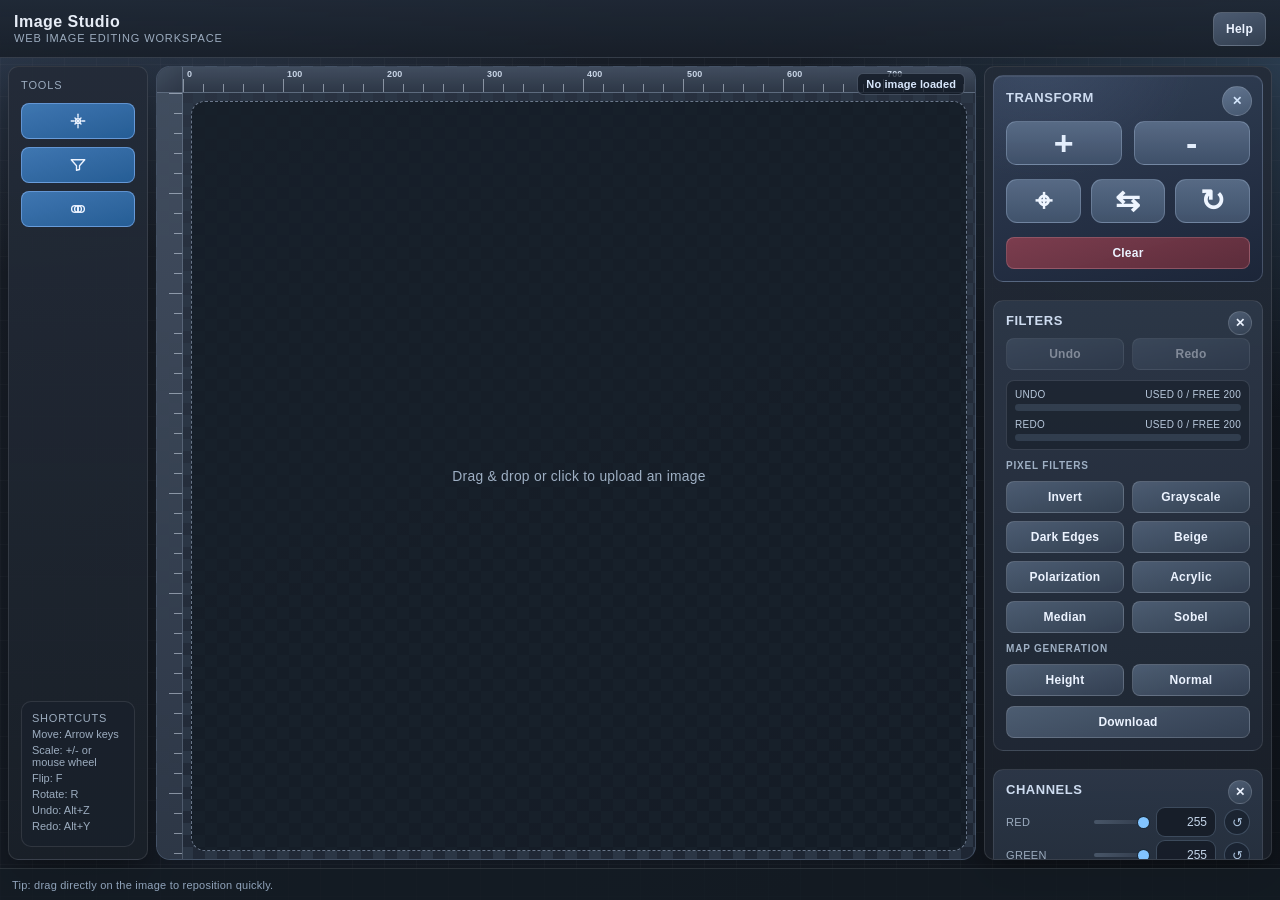
==== index.html @ e489b093 "rename quit to clear" ====
<!DOCTYPE html>
<html lang="en">
  <head>
    <meta charset="UTF-8">
    <meta name="viewport" content="width=device-width, initial-scale=1.0">
    <meta http-equiv="Content-Security-Policy" content="default-src 'self'; script-src 'self'; style-src 'self' 'unsafe-inline'; img-src 'self' data: blob:; object-src 'none'; base-uri 'none'; frame-ancestors 'none';">
    <meta http-equiv="Referrer-Policy" content="no-referrer">
    <title>Drag and Drop Image Upload</title>
    <link rel="icon" href="public/favicon.ico" sizes="any">
    <link rel="stylesheet" href="public/styles.css">
  </head>
  <body>
    <div class="editor-shell">
      <header class="topbar">
        <div class="brand-block">
          <strong class="app-title">Image Studio</strong>
          <span class="app-subtitle">Web Image Editing Workspace</span>
        </div>
        <div class="topbar-actions">
          <button id="help-btn">Help</button>
        </div>
      </header>

      <main class="editor-main">
        <aside class="left-dock" aria-label="Tool tabs">
          <p class="dock-title">Tools</p>
          <div id="menu-buttons-group">
            <button id="menu-btn" class="menu-button" aria-label="Controls">
              <svg class="tool-tab-icon" viewBox="0 0 24 24" aria-hidden="true">
                <path d="M12 3v4"></path>
                <path d="M12 17v4"></path>
                <path d="M3 12h4"></path>
                <path d="M17 12h4"></path>
                <path d="M8 8l8 8"></path>
                <path d="M16 8l-8 8"></path>
                <circle cx="12" cy="12" r="3.2"></circle>
              </svg>
            </button>
            <button id="menu-btn-2" class="menu-button" aria-label="Filters">
              <svg class="tool-tab-icon" viewBox="0 0 24 24" aria-hidden="true">
                <path d="M3 5h18l-7 8v5l-4 1v-6z"></path>
              </svg>
            </button>
            <button id="menu-btn-3" class="menu-button" aria-label="Channels">
              <svg class="tool-tab-icon" viewBox="0 0 24 24" aria-hidden="true">
                <circle cx="8" cy="12" r="4.5"></circle>
                <circle cx="12" cy="12" r="4.5"></circle>
                <circle cx="16" cy="12" r="4.5"></circle>
              </svg>
            </button>
          </div>
          <div class="shortcut-card">
            <p class="shortcut-title">Shortcuts</p>
            <p>Move: Arrow keys</p>
            <p>Scale: +/- or mouse wheel</p>
            <p>Flip: F</p>
            <p>Rotate: R</p>
            <p>Undo: Alt+Z</p>
            <p>Redo: Alt+Y</p>
          </div>
        </aside>

        <section class="workspace" aria-label="Canvas workspace">
          <div class="workspace-stage">
            <div class="ruler-corner" aria-hidden="true"></div>
            <div id="ruler-top" class="ruler ruler-top" aria-hidden="true"></div>
            <div id="ruler-left" class="ruler ruler-left" aria-hidden="true"></div>
            <div id="scale-readout" class="scale-readout">No image loaded</div>
            <div id="drop-area">Drag &amp; drop or click to upload an image</div>
            <img id="preview" src="" alt="Image preview" style="display:none;">
          </div>
        </section>

        <aside class="inspector" aria-label="Inspector panels">
          <div id="side-menu" class="transform-panel" style="display:flex;">
            <button id="close-menu-btn" title="Hide controls">✕</button>
            <h3>Transform</h3>
            <div id="zoom-buttons">
              <button id="enlarge-btn" aria-label="Enlarge">+</button>
              <button id="shrink-btn" aria-label="Shrink">-</button>
            </div>
            <div id="arrow-buttons" aria-hidden="true">
              <button id="up-btn" style="grid-column: 2;" aria-label="Move up"><span class="arrow-glyph">↑</span></button>
              <button id="left-btn" style="grid-column: 1;" aria-label="Move left"><span class="arrow-glyph">←</span></button>
              <button id="down-btn" style="grid-column: 2;" aria-label="Move down"><span class="arrow-glyph">↓</span></button>
              <button id="right-btn" style="grid-column: 3;" aria-label="Move right"><span class="arrow-glyph">→</span></button>
            </div>
            <div class="transform-action-buttons">
              <button id="reset-btn" title="Recenter image" aria-label="Recenter image">⌖</button>
              <button id="flip-btn" title="Flip image" aria-label="Flip image">⇆</button>
              <button id="rotate-btn" title="Rotate image" aria-label="Rotate image">↻</button>
            </div>
            <button id="quit-btn">Clear</button>
          </div>

          <div id="side-menu-2" style="display:flex;">
            <button id="close-menu-2-btn" title="Hide filters">✕</button>
            <h3>Filters</h3>
            <div id="controls">
              <button id="restore-btn">Undo</button>
              <button id="redo-btn">Redo</button>
            </div>
            <div class="history-progress" aria-live="polite">
              <div class="history-progress-row">
                <div class="history-progress-head">
                  <span>Undo</span>
                  <span id="undo-progress-text">Used 0 / Free 200</span>
                </div>
                <div class="history-progress-track" role="presentation">
                  <span id="undo-progress-fill" class="history-progress-fill"></span>
                </div>
              </div>
              <div class="history-progress-row">
                <div class="history-progress-head">
                  <span>Redo</span>
                  <span id="redo-progress-text">Used 0 / Free 200</span>
                </div>
                <div class="history-progress-track" role="presentation">
                  <span id="redo-progress-fill" class="history-progress-fill redo-fill"></span>
                </div>
              </div>
            </div>
            <div id="pixel-modification-buttons">
              <a class="section-label">Pixel Filters</a>
              <div id="filter-buttons">
                <button id="invert-btn">Invert</button>
                <button id="grayscale-btn">Grayscale</button>
                <button id="brightness-btn">Dark Edges</button>
                <button id="beige-btn">Beige</button>
                <button id="polarization-btn">Polarization</button>
                <button id="acrylic-btn">Acrylic</button>
                <button id="median-btn">Median</button>
                <button id="sobel-btn">Sobel</button>
              </div>
              <a class="section-label">Map Generation</a>
              <div id="transform-button">
                <button id="height-btn">Height</button>
                <button id="normal-btn">Normal</button>
              </div>
            </div>
            <button id="download-btn">Download</button>
          </div>

          <div id="side-menu-3" style="display:flex;">
            <button id="close-menu-3-btn" title="Hide channels">✕</button>
            <h3>Channels</h3>
            <div id="chanel-buttons">
              <div class="slider-container">
                <label for="red-slider">Red</label>
                <input id="red-slider" type="range" min="0" max="255" value="255">
                <input id="red-value" class="channel-value-input" type="number" min="0" max="255" step="1" value="255" inputmode="numeric" aria-label="Red value">
                <button id="red-reset-btn" class="channel-reset-btn" title="Reset red channel" aria-label="Reset red channel">&#x21BA;</button>
              </div>
              <div class="slider-container">
                <label for="green-slider">Green</label>
                <input id="green-slider" type="range" min="0" max="255" value="255">
                <input id="green-value" class="channel-value-input" type="number" min="0" max="255" step="1" value="255" inputmode="numeric" aria-label="Green value">
                <button id="green-reset-btn" class="channel-reset-btn" title="Reset green channel" aria-label="Reset green channel">&#x21BA;</button>
              </div>
              <div class="slider-container">
                <label for="blue-slider">Blue</label>
                <input id="blue-slider" type="range" min="0" max="255" value="255">
                <input id="blue-value" class="channel-value-input" type="number" min="0" max="255" step="1" value="255" inputmode="numeric" aria-label="Blue value">
                <button id="blue-reset-btn" class="channel-reset-btn" title="Reset blue channel" aria-label="Reset blue channel">&#x21BA;</button>
              </div>
              <div class="slider-container">
                <label for="alpha-slider">Alpha</label>
                <input id="alpha-slider" type="range" min="0" max="255" value="255">
                <input id="alpha-value" class="channel-value-input" type="number" min="0" max="255" step="1" value="255" inputmode="numeric" aria-label="Alpha value">
                <button id="alpha-reset-btn" class="channel-reset-btn" title="Reset alpha channel" aria-label="Reset alpha channel">&#x21BA;</button>
              </div>
              <div class="slider-container">
                <label for="brightness-slider">Brightness</label>
                <input id="brightness-slider" type="range" min="0" max="200" value="100">
                <input id="brightness-value" class="channel-value-input" type="number" min="0" max="200" step="1" value="100" inputmode="numeric" aria-label="Brightness value">
                <button id="brightness-reset-btn" class="channel-reset-btn" title="Reset brightness" aria-label="Reset brightness">&#x21BA;</button>
              </div>
            </div>
          </div>
        </aside>
      </main>

      <footer class="statusbar">
        <span>Tip: drag directly on the image to reposition quickly.</span>
      </footer>
    </div>

    <div id="help-menu" style="display:none;">
      <button id="close-help-btn">✕</button>
      <h3>How to Use</h3>
      <p class="help-intro">Quick reference for upload, transform, filtering, and channel adjustments.</p>

      <section class="help-section">
        <h4>Controls</h4>
        <ul class="help-list">
          <li><strong>Upload:</strong> Drag and drop an image into the workspace or click to browse.</li>
          <li><strong>Move:</strong> Drag the image or use arrow keys to reposition.</li>
          <li><strong>Zoom:</strong> Use <code>+</code>/<code>-</code> buttons, keyboard keys, or mouse wheel.</li>
          <li><strong>Flip:</strong> Press <code>F</code> or use the Flip control.</li>
          <li><strong>Rotate:</strong> Press <code>R</code> or use the Rotate control.</li>
          <li><strong>Clear:</strong> Resets the current session and clears the loaded image.</li>
        </ul>
      </section>

      <section class="help-section">
        <h4>Filters</h4>
        <ul class="help-list">
          <li><strong>Undo / Redo:</strong> Step backward or forward through edit history.</li>
          <li><strong>Invert:</strong> Inverts image colors.</li>
          <li><strong>Grayscale:</strong> Converts to grayscale tones.</li>
          <li><strong>Dark Edges:</strong> Darkens toward edges for a vignette-like result.</li>
          <li><strong>Beige:</strong> Applies a warm beige tint.</li>
          <li><strong>Polarization:</strong> Reduces glare and boosts perceived saturation.</li>
          <li><strong>Acrylic:</strong> Applies a painterly acrylic-style look.</li>
          <li><strong>Median:</strong> Reduces salt-and-pepper style noise.</li>
          <li><strong>Sobel:</strong> Highlights edges and high-contrast boundaries.</li>
        </ul>
      </section>

      <section class="help-section">
        <h4>Map Generation</h4>
        <ul class="help-list">
          <li><strong>Height:</strong> Builds a height map from the current image.</li>
          <li><strong>Normal:</strong> Builds a normal map from the current image.</li>
        </ul>
      </section>

      <section class="help-section">
        <h4>Channels</h4>
        <ul class="help-list">
          <li><strong>Red / Green / Blue:</strong> Adjust individual color channel intensity.</li>
          <li><strong>Alpha:</strong> Adjust overall transparency.</li>
          <li><strong>Brightness:</strong> Adjust overall luminance.</li>
        </ul>
      </section>
    </div>

    <button id="show-btn">Show Menu</button>

    <script src="src/main.js" defer></script>
  </body>
</html>
---- public/styles.css ----
:root {
  --bg-main: #161b22;
  --bg-surface: #202734;
  --bg-surface-2: #293243;
  --bg-workspace-a: #2a3342;
  --bg-workspace-b: #1e2633;
  --line-soft: rgba(255, 255, 255, 0.1);
  --line-strong: rgba(143, 190, 255, 0.55);
  --text-main: #e7edf7;
  --text-muted: #9cacbf;
  --accent: #3f9df3;
  --accent-strong: #257ecf;
  --danger: #cf5a6d;
  --shadow: 0 20px 40px rgba(0, 0, 0, 0.35);
}

* {
  box-sizing: border-box;
}

body {
  margin: 0;
  min-height: 100vh;
  color: var(--text-main);
  font-family: "Manrope", "Trebuchet MS", "Segoe UI", sans-serif;
  overflow: hidden;
  background:
    radial-gradient(1200px 600px at -8% -12%, #374860 0%, transparent 64%),
    radial-gradient(1000px 620px at 105% 8%, #2d4054 0%, transparent 55%),
    linear-gradient(140deg, #1b212b, #131922 58%, #10151c);
}

body::before {
  content: "";
  position: fixed;
  inset: 0;
  pointer-events: none;
  background-image:
    linear-gradient(rgba(255, 255, 255, 0.024) 1px, transparent 1px),
    linear-gradient(90deg, rgba(255, 255, 255, 0.024) 1px, transparent 1px);
  background-size: 32px 32px;
}

.editor-shell {
  height: 100vh;
  display: grid;
  grid-template-rows: 58px 1fr 32px;
  position: relative;
  z-index: 1;
  overflow: hidden;
}

.topbar {
  display: flex;
  align-items: center;
  justify-content: space-between;
  padding: 10px 14px;
  border-bottom: 1px solid var(--line-soft);
  background: linear-gradient(180deg, rgba(31, 40, 53, 0.95), rgba(24, 31, 41, 0.9));
  backdrop-filter: blur(4px);
}

.brand-block {
  display: flex;
  flex-direction: column;
  gap: 1px;
}

.app-title {
  font-size: 16px;
  letter-spacing: 0.03em;
}

.app-subtitle {
  font-size: 11px;
  text-transform: uppercase;
  letter-spacing: 0.08em;
  color: var(--text-muted);
}

.editor-main {
  display: grid;
  grid-template-columns: 170px 1fr 350px;
  gap: 12px;
  padding: 12px;
  min-height: 0;
}

.left-dock,
.inspector {
  min-height: 0;
  border: 1px solid var(--line-soft);
  background: linear-gradient(180deg, rgba(35, 43, 56, 0.95), rgba(26, 32, 41, 0.92));
  border-radius: 12px;
  box-shadow: var(--shadow);
}

.left-dock {
  padding: 12px;
  display: flex;
  flex-direction: column;
  gap: 12px;
  overflow-y: auto;
}

.dock-title {
  margin: 0;
  color: var(--text-muted);
  text-transform: uppercase;
  font-size: 11px;
  letter-spacing: 0.08em;
}

#menu-buttons-group {
  display: grid;
  gap: 8px;
}

.workspace {
  min-width: 0;
  min-height: 0;
}

.workspace-stage {
  --ruler-size: 26px;
  position: relative;
  width: 100%;
  height: 100%;
  border: 1px solid rgba(181, 209, 250, 0.18);
  border-radius: 14px;
  overflow: hidden;
  background:
    linear-gradient(45deg, #2b3645 25%, transparent 25%),
    linear-gradient(-45deg, #2b3645 25%, transparent 25%),
    linear-gradient(45deg, transparent 75%, #2b3645 75%),
    linear-gradient(-45deg, transparent 75%, #2b3645 75%),
    linear-gradient(160deg, var(--bg-workspace-a), var(--bg-workspace-b));
  background-size: 24px 24px, 24px 24px, 24px 24px, 24px 24px, 100% 100%;
  background-position: 0 0, 0 12px, 12px -12px, -12px 0, 0 0;
}

.ruler-corner {
  position: absolute;
  top: 0;
  left: 0;
  width: var(--ruler-size);
  height: var(--ruler-size);
  border-right: 1px solid rgba(205, 224, 248, 0.22);
  border-bottom: 1px solid rgba(205, 224, 248, 0.22);
  background: linear-gradient(145deg, rgba(66, 78, 96, 0.96), rgba(45, 55, 70, 0.98));
  z-index: 26;
}

.ruler {
  position: absolute;
  border-color: rgba(205, 224, 248, 0.2);
  background: linear-gradient(180deg, rgba(66, 78, 96, 0.95), rgba(45, 55, 70, 0.98));
  z-index: 26;
  overflow: hidden;
  pointer-events: none;
}

.ruler-top {
  top: 0;
  left: var(--ruler-size);
  right: 0;
  height: var(--ruler-size);
  border-bottom: 1px solid rgba(205, 224, 248, 0.2);
}

.ruler-left {
  top: var(--ruler-size);
  bottom: 0;
  left: 0;
  width: var(--ruler-size);
  border-right: 1px solid rgba(205, 224, 248, 0.2);
}

.ruler-tick {
  position: absolute;
  background: rgba(230, 240, 255, 0.48);
}

.ruler-top .ruler-tick {
  width: 1px;
  bottom: 0;
}

.ruler-left .ruler-tick {
  height: 1px;
  right: 0;
}

.ruler-label {
  position: absolute;
  color: rgba(221, 234, 252, 0.86);
  font-size: 9px;
  font-weight: 700;
  letter-spacing: 0.02em;
  font-variant-numeric: tabular-nums;
  user-select: none;
  white-space: nowrap;
}

.ruler-top .ruler-label {
  top: 2px;
  transform: translateX(3px);
}

.ruler-left .ruler-label {
  right: 2px;
  transform: rotate(-90deg);
  transform-origin: top right;
}

.scale-readout {
  position: absolute;
  right: 10px;
  top: 6px;
  z-index: 27;
  border: 1px solid rgba(205, 224, 248, 0.24);
  border-radius: 6px;
  background: rgba(14, 22, 32, 0.72);
  color: #d8e7fc;
  font-size: 11px;
  font-weight: 600;
  letter-spacing: 0.01em;
  padding: 4px 8px;
  pointer-events: none;
}

#drop-area {
  position: absolute;
  inset: calc(50% + 13px) auto auto calc(50% + 13px);
  transform: translate(-50%, -50%);
  width: calc(100% - (var(--ruler-size) + 16px));
  height: calc(100% - (var(--ruler-size) + 16px));
  max-width: 1100px;
  max-height: 820px;
  border: 1px dashed rgba(198, 218, 246, 0.48);
  border-radius: 14px;
  display: flex;
  align-items: center;
  justify-content: center;
  text-align: center;
  font-size: clamp(13px, 1.08vw, 18px);
  color: #9fb0c4;
  letter-spacing: 0.02em;
  background: rgba(19, 26, 35, 0.78);
  cursor: pointer;
  transition: border-color 0.2s ease, color 0.2s ease, background 0.2s ease;
}

#drop-area.dragover {
  border-color: var(--accent);
  color: #d9ebff;
  background: rgba(21, 39, 59, 0.84);
}

#drop-area:focus-visible,
button:focus-visible,
input:focus-visible {
  outline: 2px solid rgba(122, 184, 247, 0.9);
  outline-offset: 2px;
}

#preview {
  display: block;
  position: absolute;
  top: 50%;
  left: 50%;
  transform: translate(-50%, -50%);
  object-fit: contain;
  z-index: 10;
  box-shadow: 0 0 0 1px rgba(213, 230, 255, 0.22), 0 24px 38px rgba(0, 0, 0, 0.45);
  user-select: none;
  -webkit-user-drag: none;
  touch-action: none;
}

.inspector {
  padding: 10px;
  display: flex;
  flex-direction: column;
  gap: 10px;
  overflow-y: auto;
}

.left-dock,
.inspector {
  scrollbar-width: thin;
  scrollbar-color: rgba(117, 158, 214, 0.78) rgba(16, 22, 30, 0.55);
}

.left-dock::-webkit-scrollbar,
.inspector::-webkit-scrollbar {
  width: 10px;
}

.left-dock::-webkit-scrollbar-track,
.inspector::-webkit-scrollbar-track {
  background: rgba(16, 22, 30, 0.55);
  border-radius: 999px;
}

.left-dock::-webkit-scrollbar-thumb,
.inspector::-webkit-scrollbar-thumb {
  background: linear-gradient(180deg, rgba(119, 164, 224, 0.9), rgba(76, 120, 181, 0.92));
  border-radius: 999px;
  border: 2px solid rgba(16, 22, 30, 0.55);
}

#side-menu,
#side-menu-2,
#side-menu-3 {
  position: relative;
  width: 100%;
  border: 1px solid var(--line-soft);
  background: linear-gradient(180deg, rgba(45, 56, 73, 0.92), rgba(32, 40, 53, 0.94));
  border-radius: 10px;
  padding: 12px;
  display: flex;
  flex-direction: column;
  gap: 10px;
}

#side-menu {
  margin-bottom: 10px;
}

#side-menu-2 {
  margin-bottom: 10px;
}

#side-menu h3,
#side-menu-2 h3,
#side-menu-3 h3 {
  margin: 0;
  font-size: 13px;
  letter-spacing: 0.04em;
  text-transform: uppercase;
  color: #cedcf0;
}

#side-menu.transform-panel {
  position: relative;
  padding: 12px;
  gap: 12px;
  border-color: rgba(189, 211, 240, 0.22);
  background:
    radial-gradient(120% 120% at 18% -8%, rgba(74, 93, 122, 0.38), transparent 48%),
    linear-gradient(165deg, rgba(52, 66, 89, 0.95), rgba(28, 38, 57, 0.96));
  box-shadow: inset 0 1px 0 rgba(220, 237, 255, 0.08);
}

#side-menu.transform-panel h3 {
  margin: 2px 44px 4px 0;
  font-size: 13px;
  letter-spacing: 0.04em;
  text-transform: uppercase;
  color: #cedcf0;
}

#help-btn,
#menu-btn,
#menu-btn-2,
#menu-btn-3,
#show-btn,
#ai-btn,
#close-help-btn,
#close-menu-btn,
#close-menu-2-btn,
#close-menu-3-btn,
#close-ai-btn,
#enlarge-btn,
#shrink-btn,
#up-btn,
#down-btn,
#left-btn,
#right-btn,
#reset-btn,
#flip-btn,
#rotate-btn,
#quit-btn,
#restore-btn,
#redo-btn,
#download-btn,
#filter-buttons button,
#transform-button button {
  border: 1px solid rgba(255, 255, 255, 0.14);
  border-radius: 8px;
  background: linear-gradient(165deg, rgba(79, 95, 117, 0.95), rgba(52, 65, 83, 0.96));
  color: #ecf3ff;
  font-size: 12px;
  font-weight: 700;
  letter-spacing: 0.02em;
  cursor: pointer;
  padding: 8px 10px;
  transition: border-color 0.16s ease, transform 0.14s ease, background 0.16s ease;
}

#help-btn,
#show-btn {
  padding: 9px 12px;
}

#menu-btn,
#menu-btn-2,
#menu-btn-3 {
  width: 100%;
  text-align: center;
  display: flex;
  align-items: center;
  justify-content: center;
  gap: 0;
}

.tool-tab-icon {
  width: 18px;
  height: 18px;
  flex: 0 0 auto;
  display: block;
  fill: none;
  stroke: currentColor;
  stroke-width: 1.8;
  stroke-linecap: round;
  stroke-linejoin: round;
}

.tool-tab-label {
  line-height: 1;
}

#menu-btn.is-open,
#menu-btn-2.is-open,
#menu-btn-3.is-open {
  border-color: var(--line-strong);
  background: linear-gradient(165deg, rgba(65, 123, 184, 0.95), rgba(38, 94, 151, 0.98));
}

#help-btn:hover,
#menu-btn:hover,
#menu-btn-2:hover,
#menu-btn-3:hover,
#show-btn:hover,
#enlarge-btn:hover,
#shrink-btn:hover,
#up-btn:hover,
#down-btn:hover,
#left-btn:hover,
#right-btn:hover,
#reset-btn:hover,
#flip-btn:hover,
#rotate-btn:hover,
#restore-btn:hover,
#redo-btn:hover,
#download-btn:hover,
#filter-buttons button:hover,
#transform-button button:hover {
  border-color: var(--line-strong);
  transform: translateY(-1px);
}

#quit-btn {
  background: linear-gradient(165deg, rgba(129, 62, 79, 0.95), rgba(94, 45, 59, 0.97));
  border-color: rgba(255, 190, 204, 0.22);
}

#close-help-btn,
#close-menu-btn,
#close-menu-2-btn,
#close-menu-3-btn,
#close-ai-btn {
  width: 24px;
  height: 24px;
  border-radius: 50%;
  padding: 0;
  line-height: 1;
}

#close-menu-btn,
#close-menu-2-btn,
#close-menu-3-btn {
  position: absolute;
  top: 10px;
  right: 10px;
}

#zoom-buttons {
  display: flex;
  gap: 8px;
}

#enlarge-btn,
#shrink-btn {
  width: 38px;
  height: 38px;
  border-radius: 50%;
  font-size: 20px;
  padding: 0;
}

#arrow-buttons {
  display: grid;
  grid-template-columns: repeat(3, 1fr);
  gap: 6px;
  justify-items: center;
}

#up-btn,
#down-btn,
#left-btn,
#right-btn {
  width: 38px;
  height: 34px;
  padding: 0;
  font-size: 14px;
  background: linear-gradient(165deg, rgba(52, 110, 78, 0.95), rgba(36, 84, 59, 0.97));
}

#side-menu #close-menu-btn {
  top: 10px;
  right: 10px;
  width: 30px;
  height: 30px;
  border-radius: 50%;
  background: linear-gradient(165deg, rgba(106, 126, 154, 0.85), rgba(74, 92, 117, 0.9));
  color: #d4e5fb;
}

#side-menu #zoom-buttons {
  display: grid;
  grid-template-columns: repeat(2, minmax(0, 1fr));
  gap: 12px;
}

#side-menu #enlarge-btn,
#side-menu #shrink-btn {
  width: 100%;
  height: 44px;
  border-radius: 10px;
  border-color: rgba(194, 216, 245, 0.28);
  background: linear-gradient(180deg, rgba(90, 109, 136, 0.95), rgba(64, 81, 106, 0.96));
  font-size: 34px;
  line-height: 1;
  color: #e4eefc;
}

#side-menu #arrow-buttons {
  display: none;
  grid-template-columns: repeat(3, 74px);
  grid-template-rows: repeat(3, 74px);
  justify-content: center;
  gap: 10px;
  margin: 0;
}

#side-menu #up-btn,
#side-menu #down-btn,
#side-menu #left-btn,
#side-menu #right-btn {
  width: 74px;
  height: 74px;
  border-radius: 14px;
  border: 4px solid rgba(217, 230, 249, 0.94);
  background: linear-gradient(165deg, rgba(105, 125, 152, 0.84), rgba(78, 98, 124, 0.9));
  box-shadow: inset 0 1px 0 rgba(241, 247, 255, 0.24), 0 6px 14px rgba(0, 0, 0, 0.22);
  color: #e9f1fd;
  transform: rotate(45deg);
}

#side-menu #up-btn {
  grid-column: 2;
  grid-row: 1;
}

#side-menu #left-btn {
  grid-column: 1;
  grid-row: 2;
}

#side-menu #right-btn {
  grid-column: 3;
  grid-row: 2;
}

#side-menu #down-btn {
  grid-column: 2;
  grid-row: 3;
}

#side-menu .arrow-glyph {
  display: inline-block;
  transform: rotate(-45deg);
  font-size: 34px;
  font-weight: 700;
  line-height: 1;
}

#side-menu #up-btn:hover,
#side-menu #down-btn:hover,
#side-menu #left-btn:hover,
#side-menu #right-btn:hover {
  border-color: #e8f3ff;
  transform: rotate(45deg) translateY(-1px);
}

.transform-action-buttons {
  display: grid;
  grid-template-columns: repeat(3, minmax(0, 1fr));
  gap: 10px;
  margin-top: 2px;
}

#side-menu #reset-btn,
#side-menu #flip-btn,
#side-menu #rotate-btn {
  width: 100%;
  height: 44px;
  border-radius: 11px;
  border-color: rgba(182, 204, 234, 0.28);
  background: linear-gradient(180deg, rgba(89, 109, 136, 0.95), rgba(66, 84, 109, 0.96));
  color: #eef5ff;
  font-size: 30px;
  font-weight: 800;
  line-height: 1;
  padding: 0;
}

#side-menu #quit-btn {
  margin-top: 2px;
  width: 100%;
}

#controls {
  display: flex;
  gap: 8px;
}

#controls #restore-btn,
#controls #redo-btn {
  flex: 1;
  width: auto;
}

.history-progress {
  display: grid;
  gap: 8px;
  border: 1px solid rgba(208, 225, 247, 0.14);
  border-radius: 8px;
  padding: 8px;
  background: rgba(18, 24, 33, 0.46);
}

.history-progress-row {
  display: grid;
  gap: 4px;
}

.history-progress-head {
  display: flex;
  justify-content: space-between;
  align-items: center;
  color: #b8c8dc;
  font-size: 10px;
  letter-spacing: 0.03em;
  text-transform: uppercase;
}

.history-progress-track {
  height: 7px;
  border-radius: 999px;
  background: rgba(90, 108, 132, 0.34);
  overflow: hidden;
}

.history-progress-fill {
  display: block;
  width: 0%;
  height: 100%;
  border-radius: inherit;
  background: linear-gradient(90deg, rgba(120, 190, 255, 0.95), rgba(63, 157, 243, 0.98));
  transition: width 0.15s ease;
}

.history-progress-fill.redo-fill {
  background: linear-gradient(90deg, rgba(142, 232, 180, 0.94), rgba(81, 195, 133, 0.97));
}

#restore-btn,
#redo-btn,
#download-btn {
  width: 100%;
}

button:disabled {
  opacity: 0.45;
  cursor: not-allowed;
  transform: none !important;
}

#pixel-modification-buttons {
  display: grid;
  gap: 10px;
}

.section-label {
  color: #9fb0c4;
  font-size: 10px;
  letter-spacing: 0.08em;
  text-transform: uppercase;
  font-weight: 700;
}

#filter-buttons,
#transform-button {
  display: grid;
  grid-template-columns: repeat(2, minmax(0, 1fr));
  gap: 8px;
}

#chanel-buttons {
  display: grid;
  gap: 3px;
}

.slider-container {
  display: grid;
  grid-template-columns: 78px 1fr 60px 26px;
  align-items: center;
  gap: 8px;
}

.slider-container label {
  color: var(--text-muted);
  font-size: 11px;
  text-transform: uppercase;
  letter-spacing: 0.03em;
}

.slider-container span {
  font-size: 11px;
  color: #b8c8dc;
  text-align: right;
  font-variant-numeric: tabular-nums;
}

.channel-value-input {
  appearance: textfield;
  -moz-appearance: textfield;
  width: 100%;
  min-width: 0;
  height: 30px;
  border: 1px solid rgba(108, 129, 153, 0.45);
  border-radius: 9px;
  background: rgba(22, 29, 40, 0.92);
  color: #c3d4e8;
  font-size: 12px;
  text-align: right;
  font-variant-numeric: tabular-nums;
  line-height: 1;
  padding: 0 8px;
}

.channel-value-input:focus {
  outline: none;
  border-color: #82c4ff;
  box-shadow: 0 0 0 1px rgba(130, 196, 255, 0.22);
}

.channel-value-input::-webkit-outer-spin-button,
.channel-value-input::-webkit-inner-spin-button {
  -webkit-appearance: none;
  margin: 0;
}

.channel-reset-btn {
  width: 26px;
  height: 26px;
  border: 1px solid rgba(108, 129, 153, 0.45);
  border-radius: 50%;
  background: rgba(26, 35, 48, 0.9);
  color: #a8bfd9;
  font-size: 13px;
  line-height: 1;
  padding: 0;
  cursor: pointer;
  transition: border-color 0.16s ease, color 0.16s ease, transform 0.14s ease, background 0.16s ease;
}

.channel-reset-btn:hover {
  border-color: #82c4ff;
  color: #d7ebff;
  background: rgba(36, 49, 67, 0.95);
  transform: translateY(-1px);
}

.channel-reset-btn:focus {
  outline: none;
  border-color: #82c4ff;
  box-shadow: 0 0 0 1px rgba(130, 196, 255, 0.22);
}

#chanel-buttons input[type="range"] {
  width: 100%;
  appearance: none;
  height: 4px;
  border-radius: 999px;
  background: linear-gradient(90deg, rgba(74, 88, 106, 0.95), rgba(48, 58, 74, 0.95));
}

#chanel-buttons input[type="range"]::-webkit-slider-thumb {
  appearance: none;
  width: 13px;
  height: 13px;
  border-radius: 50%;
  border: 1px solid rgba(20, 32, 44, 0.95);
  background: #82c4ff;
}

#chanel-buttons input[type="range"]::-moz-range-thumb {
  width: 13px;
  height: 13px;
  border-radius: 50%;
  border: 1px solid rgba(20, 32, 44, 0.95);
  background: #82c4ff;
}

.shortcut-card {
  margin-top: auto;
  border: 1px solid var(--line-soft);
  border-radius: 10px;
  background: rgba(26, 33, 44, 0.8);
  padding: 10px;
}

.shortcut-title {
  margin: 0 0 7px;
  color: #cfdbed;
  font-size: 11px;
  letter-spacing: 0.07em;
  text-transform: uppercase;
}

.shortcut-card p {
  margin: 0 0 4px;
  color: var(--text-muted);
  font-size: 11px;
}

#help-menu {
  position: fixed;
  top: 64px;
  left: 14px;
  width: min(430px, calc(100vw - 28px));
  max-height: calc(100vh - 90px);
  min-height: 220px;
  overflow-y: auto;
  border: 1px solid var(--line-soft);
  border-radius: 12px;
  background: linear-gradient(180deg, rgba(40, 49, 63, 0.97), rgba(28, 35, 47, 0.97));
  box-shadow: var(--shadow);
  z-index: 1200;
  padding: 14px 14px 16px;
  padding-right: 16px;
}

#help-menu h3 {
  margin: 0 44px 4px 0;
  font-size: 28px;
  letter-spacing: 0.02em;
  color: #e4eefc;
}

#help-menu #close-help-btn {
  position: absolute;
  top: 12px;
  right: 12px;
}

#help-menu .help-intro {
  margin: 0 0 12px;
  color: #a8bbd2;
  font-size: 12px;
  line-height: 1.45;
}

#help-menu .help-section {
  border: 1px solid rgba(194, 214, 240, 0.12);
  border-radius: 10px;
  background: rgba(19, 28, 41, 0.36);
  padding: 10px 10px 8px;
  margin-bottom: 10px;
}

#help-menu .help-section:last-child {
  margin-bottom: 0;
}

#help-menu .help-section h4 {
  margin: 0 0 8px;
  color: #d5e3f7;
  font-size: 12px;
  letter-spacing: 0.08em;
  text-transform: uppercase;
}

#help-menu .help-list {
  margin: 0;
  padding-left: 16px;
}

#help-menu .help-list li {
  color: #b8c8dc;
  font-size: 12px;
  line-height: 1.48;
  margin-bottom: 6px;
}

#help-menu .help-list li:last-child {
  margin-bottom: 0;
}

#help-menu .help-list strong {
  color: #dce8f9;
}

#help-menu code {
  font-family: "Consolas", "Menlo", "Monaco", monospace;
  font-size: 11px;
  color: #e7f2ff;
  background: rgba(33, 47, 66, 0.78);
  border: 1px solid rgba(141, 172, 212, 0.22);
  border-radius: 4px;
  padding: 0 4px;
}

#help-menu {
  scrollbar-width: thin;
  scrollbar-color: rgba(117, 158, 214, 0.78) rgba(16, 22, 30, 0.55);
}

#help-menu::-webkit-scrollbar {
  width: 10px;
}

#help-menu::-webkit-scrollbar-track {
  background: rgba(16, 22, 30, 0.55);
  border-radius: 999px;
}

#help-menu::-webkit-scrollbar-thumb {
  background: linear-gradient(180deg, rgba(119, 164, 224, 0.9), rgba(76, 120, 181, 0.92));
  border-radius: 999px;
  border: 2px solid rgba(16, 22, 30, 0.55);
}

.statusbar {
  display: flex;
  align-items: center;
  padding: 0 12px;
  border-top: 1px solid var(--line-soft);
  color: #91a4bb;
  font-size: 11px;
  letter-spacing: 0.02em;
  background: rgba(21, 28, 37, 0.75);
}

#show-btn {
  display: none;
  position: fixed;
  right: 16px;
  top: 60px;
  z-index: 1100;
}

@media (max-width: 1440px) {
  .editor-main {
    grid-template-columns: 156px 1fr 320px;
    gap: 10px;
    padding: 10px;
  }
}

@media (max-width: 1280px) {
  .editor-main {
    grid-template-columns: 140px 1fr 288px;
    gap: 8px;
    padding: 8px;
  }

  .left-dock,
  .inspector {
    border-radius: 10px;
  }

  .inspector {
    padding: 8px;
    gap: 8px;
  }
}
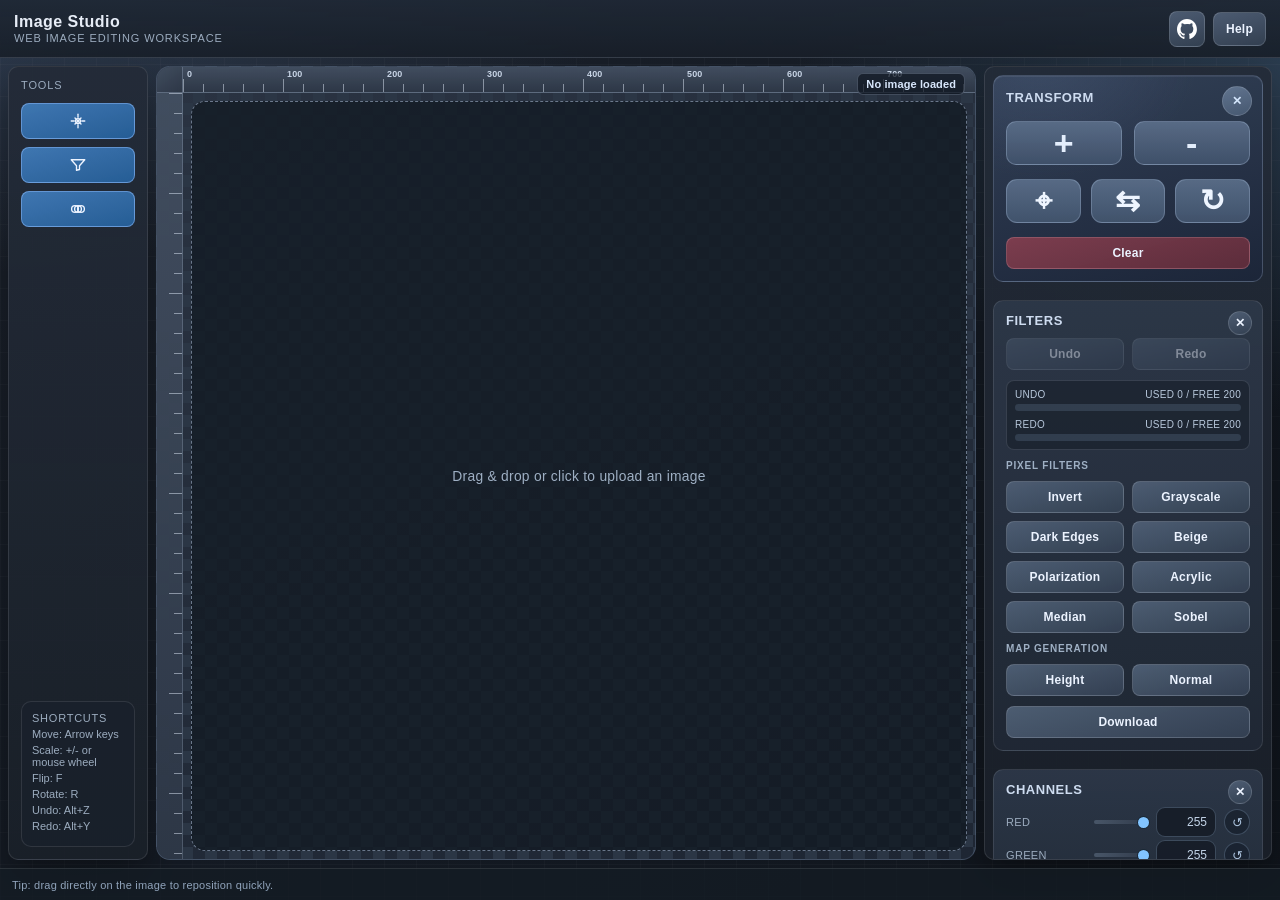
==== commit a1228edd: "Github and website links added" ====
--- a/index.html
+++ b/index.html
@@ -17,6 +17,9 @@
           <span class="app-subtitle">Web Image Editing Workspace</span>
         </div>
         <div class="topbar-actions">
+          <a class="topbar-link" href="https://github.com/TheDoctorTTV/basic-web-image-studio" target="_blank" rel="noopener noreferrer" aria-label="GitHub repository">
+            <img class="topbar-link-icon" src="public/github-icon.svg" alt="GitHub">
+          </a>
           <button id="help-btn">Help</button>
         </div>
       </header>
--- a/public/styles.css
+++ b/public/styles.css
@@ -58,6 +58,46 @@
   border-bottom: 1px solid var(--line-soft);
   background: linear-gradient(180deg, rgba(31, 40, 53, 0.95), rgba(24, 31, 41, 0.9));
   backdrop-filter: blur(4px);
+}
+
+.topbar-actions {
+  display: flex;
+  align-items: center;
+  gap: 8px;
+}
+
+.topbar-link {
+  border: 1px solid rgba(255, 255, 255, 0.14);
+  border-radius: 8px;
+  background: linear-gradient(165deg, rgba(79, 95, 117, 0.95), rgba(52, 65, 83, 0.96));
+  color: #ecf3ff;
+  font-size: 12px;
+  font-weight: 700;
+  letter-spacing: 0.02em;
+  text-decoration: none;
+  padding: 6px;
+  width: 36px;
+  height: 36px;
+  display: inline-flex;
+  align-items: center;
+  justify-content: center;
+  transition: border-color 0.16s ease, transform 0.14s ease, background 0.16s ease;
+}
+
+.topbar-link-icon {
+  width: 20px;
+  height: 20px;
+  display: block;
+}
+
+.topbar-link:hover {
+  border-color: var(--line-strong);
+  transform: translateY(-1px);
+}
+
+.topbar-link:focus-visible {
+  outline: 2px solid rgba(122, 184, 247, 0.9);
+  outline-offset: 2px;
 }
 
 .brand-block {
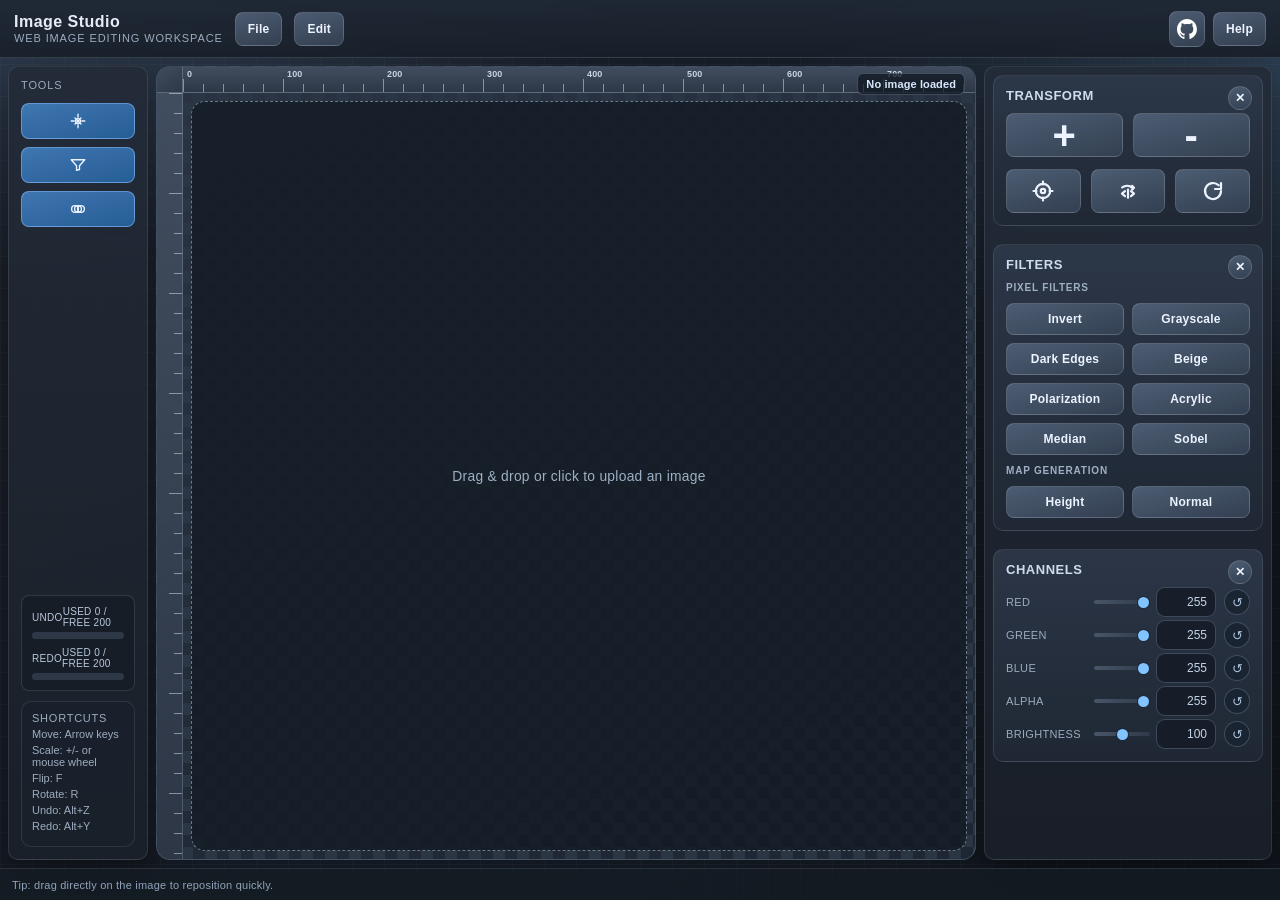
==== commit 77e8ef4f: "nice QOL update" ====
--- a/index.html
+++ b/index.html
@@ -12,9 +12,26 @@
   <body>
     <div class="editor-shell">
       <header class="topbar">
-        <div class="brand-block">
-          <strong class="app-title">Image Studio</strong>
-          <span class="app-subtitle">Web Image Editing Workspace</span>
+        <div class="topbar-start">
+          <div class="brand-block">
+            <strong class="app-title">Image Studio</strong>
+            <span class="app-subtitle">Web Image Editing Workspace</span>
+          </div>
+          <div class="file-menu-wrap">
+            <button id="file-menu-btn" aria-haspopup="menu" aria-expanded="false" aria-controls="file-menu">File</button>
+            <div id="file-menu" class="file-menu-dropdown" role="menu" aria-label="File menu">
+              <button id="open-file-btn" class="file-menu-item" role="menuitem">Open File</button>
+              <button id="download-btn" class="file-menu-item" role="menuitem">Download</button>
+              <button id="quit-btn" class="file-menu-item file-menu-danger" role="menuitem">Clear</button>
+            </div>
+          </div>
+          <div class="edit-menu-wrap">
+            <button id="edit-menu-btn" aria-haspopup="menu" aria-expanded="false" aria-controls="edit-menu">Edit</button>
+            <div id="edit-menu" class="edit-menu-dropdown" role="menu" aria-label="Edit menu">
+              <button id="restore-btn" class="edit-menu-item" role="menuitem">Undo</button>
+              <button id="redo-btn" class="edit-menu-item" role="menuitem">Redo</button>
+            </div>
+          </div>
         </div>
         <div class="topbar-actions">
           <a class="topbar-link" href="https://github.com/TheDoctorTTV/basic-web-image-studio" target="_blank" rel="noopener noreferrer" aria-label="GitHub repository">
@@ -52,14 +69,36 @@
               </svg>
             </button>
           </div>
-          <div class="shortcut-card">
-            <p class="shortcut-title">Shortcuts</p>
-            <p>Move: Arrow keys</p>
-            <p>Scale: +/- or mouse wheel</p>
-            <p>Flip: F</p>
-            <p>Rotate: R</p>
-            <p>Undo: Alt+Z</p>
-            <p>Redo: Alt+Y</p>
+          <div class="dock-footer">
+            <div class="history-progress dock-history-progress" aria-live="polite">
+              <div class="history-progress-row">
+                <div class="history-progress-head">
+                  <span>Undo</span>
+                  <span id="undo-progress-text">Used 0 / Free 200</span>
+                </div>
+                <div class="history-progress-track" role="presentation">
+                  <span id="undo-progress-fill" class="history-progress-fill"></span>
+                </div>
+              </div>
+              <div class="history-progress-row">
+                <div class="history-progress-head">
+                  <span>Redo</span>
+                  <span id="redo-progress-text">Used 0 / Free 200</span>
+                </div>
+                <div class="history-progress-track" role="presentation">
+                  <span id="redo-progress-fill" class="history-progress-fill redo-fill"></span>
+                </div>
+              </div>
+            </div>
+            <div class="shortcut-card">
+              <p class="shortcut-title">Shortcuts</p>
+              <p>Move: Arrow keys</p>
+              <p>Scale: +/- or mouse wheel</p>
+              <p>Flip: F</p>
+              <p>Rotate: R</p>
+              <p>Undo: Alt+Z</p>
+              <p>Redo: Alt+Y</p>
+            </div>
           </div>
         </aside>
 
@@ -89,40 +128,37 @@
               <button id="right-btn" style="grid-column: 3;" aria-label="Move right"><span class="arrow-glyph">→</span></button>
             </div>
             <div class="transform-action-buttons">
-              <button id="reset-btn" title="Recenter image" aria-label="Recenter image">⌖</button>
-              <button id="flip-btn" title="Flip image" aria-label="Flip image">⇆</button>
-              <button id="rotate-btn" title="Rotate image" aria-label="Rotate image">↻</button>
-            </div>
-            <button id="quit-btn">Clear</button>
+              <button id="reset-btn" title="Recenter image" aria-label="Recenter image">
+                <svg class="transform-action-icon" viewBox="0 0 24 24" aria-hidden="true">
+                  <circle cx="12" cy="12" r="2.2"></circle>
+                  <circle cx="12" cy="12" r="7.2"></circle>
+                  <path d="M12 2.5v3"></path>
+                  <path d="M12 18.5v3"></path>
+                  <path d="M2.5 12h3"></path>
+                  <path d="M18.5 12h3"></path>
+                </svg>
+              </button>
+              <button id="flip-btn" title="Flip image" aria-label="Flip image">
+                <svg class="transform-action-icon" viewBox="0 0 24 24" aria-hidden="true">
+                  <path d="M6.2 8.4a8.1 8.1 0 0 1 10.1 0.4"></path>
+                  <path d="M16.1 6.9l1.9 1.9-1.9 1.9"></path>
+                  <path d="M12 10.6v8.2"></path>
+                  <path d="M9 12.2 6 14.7 9 17.2"></path>
+                  <path d="M15 12.2 18 14.7 15 17.2"></path>
+                </svg>
+              </button>
+              <button id="rotate-btn" title="Rotate image" aria-label="Rotate image">
+                <svg class="transform-action-icon" viewBox="0 0 24 24" aria-hidden="true">
+                  <path d="M20 12a8 8 0 1 1-2.34-5.66"></path>
+                  <path d="M20 4v6h-6"></path>
+                </svg>
+              </button>
+            </div>
           </div>
 
           <div id="side-menu-2" style="display:flex;">
             <button id="close-menu-2-btn" title="Hide filters">✕</button>
             <h3>Filters</h3>
-            <div id="controls">
-              <button id="restore-btn">Undo</button>
-              <button id="redo-btn">Redo</button>
-            </div>
-            <div class="history-progress" aria-live="polite">
-              <div class="history-progress-row">
-                <div class="history-progress-head">
-                  <span>Undo</span>
-                  <span id="undo-progress-text">Used 0 / Free 200</span>
-                </div>
-                <div class="history-progress-track" role="presentation">
-                  <span id="undo-progress-fill" class="history-progress-fill"></span>
-                </div>
-              </div>
-              <div class="history-progress-row">
-                <div class="history-progress-head">
-                  <span>Redo</span>
-                  <span id="redo-progress-text">Used 0 / Free 200</span>
-                </div>
-                <div class="history-progress-track" role="presentation">
-                  <span id="redo-progress-fill" class="history-progress-fill redo-fill"></span>
-                </div>
-              </div>
-            </div>
             <div id="pixel-modification-buttons">
               <a class="section-label">Pixel Filters</a>
               <div id="filter-buttons">
@@ -141,7 +177,6 @@
                 <button id="normal-btn">Normal</button>
               </div>
             </div>
-            <button id="download-btn">Download</button>
           </div>
 
           <div id="side-menu-3" style="display:flex;">
--- a/public/styles.css
+++ b/public/styles.css
@@ -52,12 +52,20 @@
 
 .topbar {
   display: flex;
+  position: relative;
+  z-index: 2000;
   align-items: center;
   justify-content: space-between;
   padding: 10px 14px;
   border-bottom: 1px solid var(--line-soft);
   background: linear-gradient(180deg, rgba(31, 40, 53, 0.95), rgba(24, 31, 41, 0.9));
   backdrop-filter: blur(4px);
+}
+
+.topbar-start {
+  display: flex;
+  align-items: center;
+  gap: 12px;
 }
 
 .topbar-actions {
@@ -312,7 +320,7 @@
   transform: translate(-50%, -50%);
   object-fit: contain;
   z-index: 10;
-  box-shadow: 0 0 0 1px rgba(213, 230, 255, 0.22), 0 24px 38px rgba(0, 0, 0, 0.45);
+  box-shadow: none;
   user-select: none;
   -webkit-user-drag: none;
   touch-action: none;
@@ -383,18 +391,11 @@
 }
 
 #side-menu.transform-panel {
-  position: relative;
-  padding: 12px;
-  gap: 12px;
-  border-color: rgba(189, 211, 240, 0.22);
-  background:
-    radial-gradient(120% 120% at 18% -8%, rgba(74, 93, 122, 0.38), transparent 48%),
-    linear-gradient(165deg, rgba(52, 66, 89, 0.95), rgba(28, 38, 57, 0.96));
-  box-shadow: inset 0 1px 0 rgba(220, 237, 255, 0.08);
+  gap: 10px;
 }
 
 #side-menu.transform-panel h3 {
-  margin: 2px 44px 4px 0;
+  margin: 0;
   font-size: 13px;
   letter-spacing: 0.04em;
   text-transform: uppercase;
@@ -402,6 +403,8 @@
 }
 
 #help-btn,
+#file-menu-btn,
+#edit-menu-btn,
 #menu-btn,
 #menu-btn-2,
 #menu-btn-3,
@@ -425,6 +428,8 @@
 #restore-btn,
 #redo-btn,
 #download-btn,
+.file-menu-item,
+.edit-menu-item,
 #filter-buttons button,
 #transform-button button {
   border: 1px solid rgba(255, 255, 255, 0.14);
@@ -440,8 +445,73 @@
 }
 
 #help-btn,
+#file-menu-btn,
+#edit-menu-btn,
 #show-btn {
   padding: 9px 12px;
+}
+
+.file-menu-wrap {
+  position: relative;
+}
+
+.edit-menu-wrap {
+  position: relative;
+}
+
+.file-menu-dropdown {
+  position: absolute;
+  top: calc(100% + 6px);
+  left: 0;
+  z-index: 1300;
+  display: none;
+  min-width: 152px;
+  padding: 6px;
+  border: 1px solid var(--line-soft);
+  border-radius: 10px;
+  background: linear-gradient(180deg, rgba(40, 49, 63, 0.98), rgba(28, 35, 47, 0.98));
+  box-shadow: var(--shadow);
+  gap: 6px;
+}
+
+.edit-menu-dropdown {
+  position: absolute;
+  top: calc(100% + 6px);
+  left: 0;
+  z-index: 1300;
+  display: none;
+  min-width: 136px;
+  padding: 6px;
+  border: 1px solid var(--line-soft);
+  border-radius: 10px;
+  background: linear-gradient(180deg, rgba(40, 49, 63, 0.98), rgba(28, 35, 47, 0.98));
+  box-shadow: var(--shadow);
+  gap: 6px;
+}
+
+.file-menu-dropdown.is-open {
+  display: grid;
+}
+
+.edit-menu-dropdown.is-open {
+  display: grid;
+}
+
+.file-menu-item {
+  width: 100%;
+  text-align: left;
+  padding: 8px 10px;
+}
+
+.edit-menu-item {
+  width: 100%;
+  text-align: left;
+  padding: 8px 10px;
+}
+
+.file-menu-item.file-menu-danger {
+  background: linear-gradient(165deg, rgba(129, 62, 79, 0.95), rgba(94, 45, 59, 0.97));
+  border-color: rgba(255, 190, 204, 0.22);
 }
 
 #menu-btn,
@@ -479,6 +549,8 @@
 }
 
 #help-btn:hover,
+#file-menu-btn:hover,
+#edit-menu-btn:hover,
 #menu-btn:hover,
 #menu-btn-2:hover,
 #menu-btn-3:hover,
@@ -494,7 +566,8 @@
 #rotate-btn:hover,
 #restore-btn:hover,
 #redo-btn:hover,
-#download-btn:hover,
+.file-menu-item:hover,
+.edit-menu-item:hover,
 #filter-buttons button:hover,
 #transform-button button:hover {
   border-color: var(--line-strong);
@@ -558,32 +631,19 @@
   background: linear-gradient(165deg, rgba(52, 110, 78, 0.95), rgba(36, 84, 59, 0.97));
 }
 
-#side-menu #close-menu-btn {
-  top: 10px;
-  right: 10px;
-  width: 30px;
-  height: 30px;
-  border-radius: 50%;
-  background: linear-gradient(165deg, rgba(106, 126, 154, 0.85), rgba(74, 92, 117, 0.9));
-  color: #d4e5fb;
-}
-
 #side-menu #zoom-buttons {
   display: grid;
   grid-template-columns: repeat(2, minmax(0, 1fr));
-  gap: 12px;
+  gap: 10px;
 }
 
 #side-menu #enlarge-btn,
 #side-menu #shrink-btn {
   width: 100%;
   height: 44px;
-  border-radius: 10px;
-  border-color: rgba(194, 216, 245, 0.28);
-  background: linear-gradient(180deg, rgba(90, 109, 136, 0.95), rgba(64, 81, 106, 0.96));
-  font-size: 34px;
+  border-radius: 8px;
+  font-size: 40px;
   line-height: 1;
-  color: #e4eefc;
 }
 
 #side-menu #arrow-buttons {
@@ -657,14 +717,22 @@
 #side-menu #rotate-btn {
   width: 100%;
   height: 44px;
-  border-radius: 11px;
-  border-color: rgba(182, 204, 234, 0.28);
-  background: linear-gradient(180deg, rgba(89, 109, 136, 0.95), rgba(66, 84, 109, 0.96));
-  color: #eef5ff;
-  font-size: 30px;
-  font-weight: 800;
-  line-height: 1;
+  border-radius: 8px;
   padding: 0;
+  display: flex;
+  align-items: center;
+  justify-content: center;
+}
+
+.transform-action-icon {
+  width: 24px;
+  height: 24px;
+  display: block;
+  fill: none;
+  stroke: currentColor;
+  stroke-width: 2.2;
+  stroke-linecap: round;
+  stroke-linejoin: round;
 }
 
 #side-menu #quit-btn {
@@ -728,8 +796,7 @@
 }
 
 #restore-btn,
-#redo-btn,
-#download-btn {
+#redo-btn {
   width: 100%;
 }
 
@@ -867,10 +934,19 @@
 }
 
 .shortcut-card {
-  margin-top: auto;
   border: 1px solid var(--line-soft);
   border-radius: 10px;
   background: rgba(26, 33, 44, 0.8);
+  padding: 10px;
+}
+
+.dock-footer {
+  margin-top: auto;
+  display: grid;
+  gap: 10px;
+}
+
+.dock-history-progress {
   padding: 10px;
 }
 
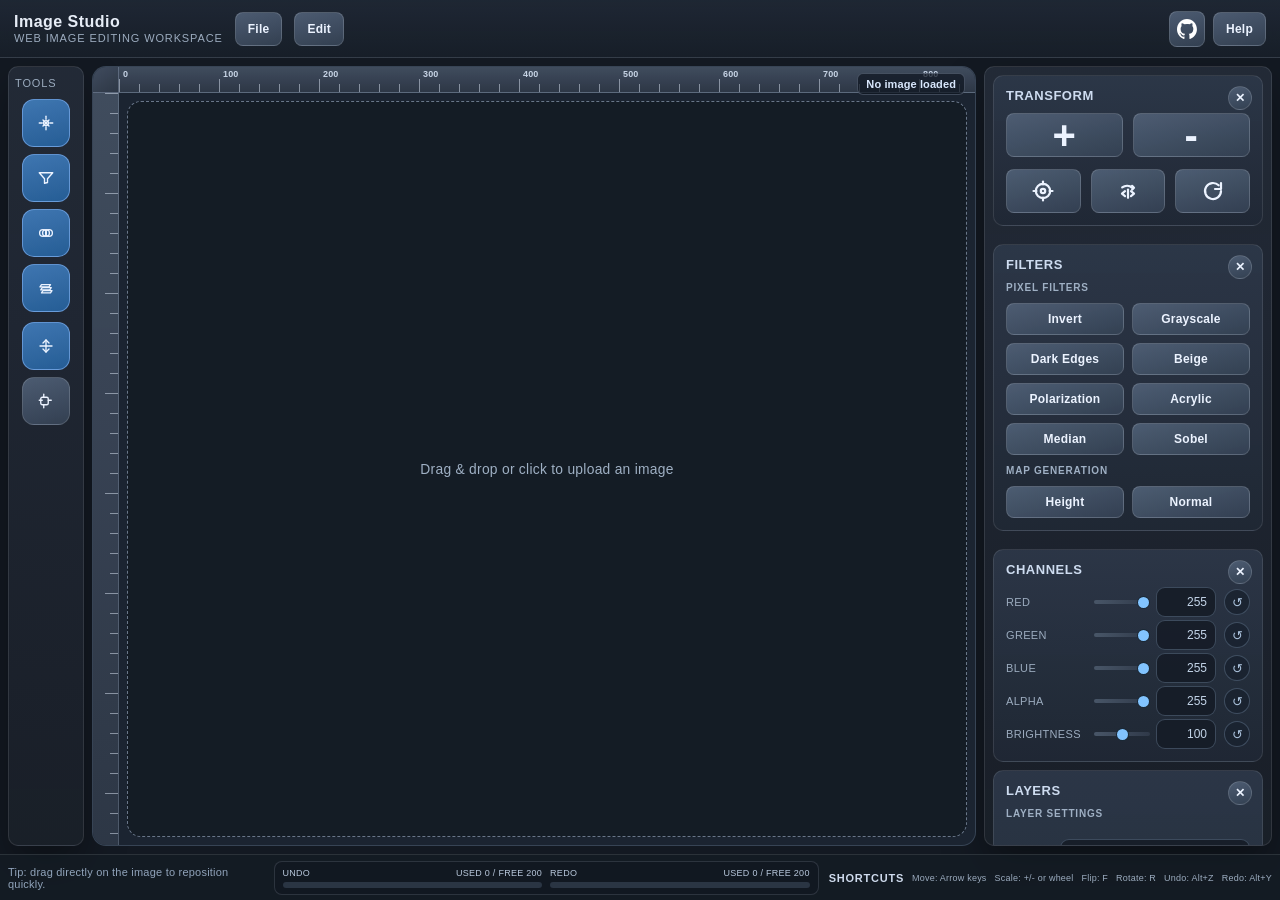
==== commit de9330f9: "Big update hehe" ====
--- a/index.html
+++ b/index.html
@@ -5,47 +5,80 @@
     <meta name="viewport" content="width=device-width, initial-scale=1.0">
     <meta http-equiv="Content-Security-Policy" content="default-src 'self'; script-src 'self'; style-src 'self' 'unsafe-inline'; img-src 'self' data: blob:; object-src 'none'; base-uri 'none'; frame-ancestors 'none';">
     <meta http-equiv="Referrer-Policy" content="no-referrer">
-    <title>Drag and Drop Image Upload</title>
+    <title>Image Studio</title>
     <link rel="icon" href="public/favicon.ico" sizes="any">
     <link rel="stylesheet" href="public/styles.css">
   </head>
   <body>
+    <!-- App shell: top bar, editor body, and status bar. -->
     <div class="editor-shell">
+      <!-- Top toolbar with branding, file/edit menus, repo link, and help trigger. -->
       <header class="topbar">
+        <!-- Left side: app branding + dropdown menu triggers. -->
         <div class="topbar-start">
+          <!-- Product name and subtitle shown in the header. -->
           <div class="brand-block">
             <strong class="app-title">Image Studio</strong>
             <span class="app-subtitle">Web Image Editing Workspace</span>
           </div>
+
+          <!-- File menu wrapper keeps trigger and dropdown positioned together. -->
           <div class="file-menu-wrap">
+            <!-- Button toggles the File dropdown menu. -->
             <button id="file-menu-btn" aria-haspopup="menu" aria-expanded="false" aria-controls="file-menu">File</button>
+
+            <!-- File operations menu. -->
             <div id="file-menu" class="file-menu-dropdown" role="menu" aria-label="File menu">
+              <!-- Load image from local filesystem. -->
               <button id="open-file-btn" class="file-menu-item" role="menuitem">Open File</button>
+
+              <!-- Export the current edited image. -->
               <button id="download-btn" class="file-menu-item" role="menuitem">Download</button>
+
+              <!-- Clear current session/state. -->
               <button id="quit-btn" class="file-menu-item file-menu-danger" role="menuitem">Clear</button>
             </div>
           </div>
+
+          <!-- Edit menu wrapper for undo/redo actions. -->
           <div class="edit-menu-wrap">
+            <!-- Button toggles the Edit dropdown menu. -->
             <button id="edit-menu-btn" aria-haspopup="menu" aria-expanded="false" aria-controls="edit-menu">Edit</button>
+
+            <!-- Edit operations menu. -->
             <div id="edit-menu" class="edit-menu-dropdown" role="menu" aria-label="Edit menu">
+              <!-- Step back one state in history. -->
               <button id="restore-btn" class="edit-menu-item" role="menuitem">Undo</button>
+
+              <!-- Step forward one state in history. -->
               <button id="redo-btn" class="edit-menu-item" role="menuitem">Redo</button>
             </div>
           </div>
         </div>
+
+        <!-- Right side: external repo link + help panel button. -->
         <div class="topbar-actions">
+          <!-- GitHub link opens project source in a new tab. -->
           <a class="topbar-link" href="https://github.com/TheDoctorTTV/basic-web-image-studio" target="_blank" rel="noopener noreferrer" aria-label="GitHub repository">
+            <!-- Brand icon for the GitHub anchor. -->
             <img class="topbar-link-icon" src="public/github-icon.svg" alt="GitHub">
           </a>
+
+          <!-- Opens help/reference overlay. -->
           <button id="help-btn">Help</button>
         </div>
       </header>
 
+      <!-- Main 3-column editor region: left tools, center workspace, right inspector. -->
       <main class="editor-main">
+        <!-- Left dock: tab buttons. -->
         <aside class="left-dock" aria-label="Tool tabs">
           <p class="dock-title">Tools</p>
+
+          <!-- Buttons that switch between inspector panels on the right side. -->
           <div id="menu-buttons-group">
-            <button id="menu-btn" class="menu-button" aria-label="Controls">
+            <!-- Transform/controls tab button (icon-only). -->
+            <button id="menu-btn" class="menu-button" aria-label="Transform" title="Transform">
               <svg class="tool-tab-icon" viewBox="0 0 24 24" aria-hidden="true">
                 <path d="M12 3v4"></path>
                 <path d="M12 17v4"></path>
@@ -56,77 +89,98 @@
                 <circle cx="12" cy="12" r="3.2"></circle>
               </svg>
             </button>
-            <button id="menu-btn-2" class="menu-button" aria-label="Filters">
+
+            <!-- Filters tab button (funnel icon). -->
+            <button id="menu-btn-2" class="menu-button" aria-label="Filters" title="Filters">
               <svg class="tool-tab-icon" viewBox="0 0 24 24" aria-hidden="true">
                 <path d="M3 5h18l-7 8v5l-4 1v-6z"></path>
               </svg>
             </button>
-            <button id="menu-btn-3" class="menu-button" aria-label="Channels">
+
+            <!-- Channels tab button (RGB circles icon). -->
+            <button id="menu-btn-3" class="menu-button" aria-label="Channels" title="Channels">
               <svg class="tool-tab-icon" viewBox="0 0 24 24" aria-hidden="true">
                 <circle cx="8" cy="12" r="4.5"></circle>
                 <circle cx="12" cy="12" r="4.5"></circle>
                 <circle cx="16" cy="12" r="4.5"></circle>
               </svg>
             </button>
-          </div>
-          <div class="dock-footer">
-            <div class="history-progress dock-history-progress" aria-live="polite">
-              <div class="history-progress-row">
-                <div class="history-progress-head">
-                  <span>Undo</span>
-                  <span id="undo-progress-text">Used 0 / Free 200</span>
-                </div>
-                <div class="history-progress-track" role="presentation">
-                  <span id="undo-progress-fill" class="history-progress-fill"></span>
-                </div>
-              </div>
-              <div class="history-progress-row">
-                <div class="history-progress-head">
-                  <span>Redo</span>
-                  <span id="redo-progress-text">Used 0 / Free 200</span>
-                </div>
-                <div class="history-progress-track" role="presentation">
-                  <span id="redo-progress-fill" class="history-progress-fill redo-fill"></span>
-                </div>
-              </div>
-            </div>
-            <div class="shortcut-card">
-              <p class="shortcut-title">Shortcuts</p>
-              <p>Move: Arrow keys</p>
-              <p>Scale: +/- or mouse wheel</p>
-              <p>Flip: F</p>
-              <p>Rotate: R</p>
-              <p>Undo: Alt+Z</p>
-              <p>Redo: Alt+Y</p>
-            </div>
+
+            <!-- Layers tab button (stacked sheets icon). -->
+            <button id="menu-btn-4" class="menu-button" aria-label="Layers" title="Layers">
+              <svg class="tool-tab-icon" viewBox="0 0 24 24" aria-hidden="true">
+                <path d="M6 7.5h12l-2 3H4z"></path>
+                <path d="M7 11.5h12l-2 3H5z"></path>
+                <path d="M8 15.5h12l-2 3H6z"></path>
+              </svg>
+            </button>
+          </div>
+
+          <div id="grab-tools-group">
+            <button id="canvas-grab-btn" class="layer-mode-btn is-active" title="Canvas Grab Tool (Default)" aria-label="Canvas grab tool">
+              <svg class="tool-tab-icon" viewBox="0 0 24 24" aria-hidden="true">
+                <path d="M12 4v16"></path>
+                <path d="M4 12h16"></path>
+                <path d="m8 8 4-4 4 4"></path>
+                <path d="m8 16 4 4 4-4"></path>
+              </svg>
+            </button>
+            <button id="layer-grab-btn" class="layer-mode-btn" title="Layer Grab Tool" aria-label="Layer grab tool">
+              <svg class="tool-tab-icon" viewBox="0 0 24 24" aria-hidden="true">
+                <rect x="5" y="7" width="10" height="10" rx="2"></rect>
+                <path d="M9 3v4"></path>
+                <path d="M9 17v4"></path>
+                <path d="M3 11h4"></path>
+                <path d="M15 11h4"></path>
+              </svg>
+            </button>
           </div>
         </aside>
 
+        <!-- Center stage where the image is displayed and manipulated. -->
         <section class="workspace" aria-label="Canvas workspace">
           <div class="workspace-stage">
+            <!-- Static ruler corner block where top/left rulers meet. -->
             <div class="ruler-corner" aria-hidden="true"></div>
+
+            <!-- Horizontal and vertical rulers (tick labels drawn by JS). -->
             <div id="ruler-top" class="ruler ruler-top" aria-hidden="true"></div>
             <div id="ruler-left" class="ruler ruler-left" aria-hidden="true"></div>
+
+            <!-- Current zoom/scale text readout. -->
             <div id="scale-readout" class="scale-readout">No image loaded</div>
+
+            <!-- Upload target: handles click-to-open and drag/drop. -->
             <div id="drop-area">Drag &amp; drop or click to upload an image</div>
+
+            <!-- Rendered image preview manipulated by transform/filter controls. -->
             <img id="preview" src="" alt="Image preview" style="display:none;">
           </div>
         </section>
 
+        <!-- Right inspector: transform panel, filter panel, and channel panel. -->
         <aside class="inspector" aria-label="Inspector panels">
+          <!-- Transform controls panel (active by default). -->
           <div id="side-menu" class="transform-panel" style="display:flex;">
+            <!-- Collapses/hides this panel from view. -->
             <button id="close-menu-btn" title="Hide controls">✕</button>
             <h3>Transform</h3>
+
+            <!-- Primary zoom controls. -->
             <div id="zoom-buttons">
               <button id="enlarge-btn" aria-label="Enlarge">+</button>
               <button id="shrink-btn" aria-label="Shrink">-</button>
             </div>
+
+            <!-- Decorative/alternate directional controls grid (hidden from AT). -->
             <div id="arrow-buttons" aria-hidden="true">
               <button id="up-btn" style="grid-column: 2;" aria-label="Move up"><span class="arrow-glyph">↑</span></button>
               <button id="left-btn" style="grid-column: 1;" aria-label="Move left"><span class="arrow-glyph">←</span></button>
               <button id="down-btn" style="grid-column: 2;" aria-label="Move down"><span class="arrow-glyph">↓</span></button>
               <button id="right-btn" style="grid-column: 3;" aria-label="Move right"><span class="arrow-glyph">→</span></button>
             </div>
+
+            <!-- High-level transform actions (recenter, flip, rotate). -->
             <div class="transform-action-buttons">
               <button id="reset-btn" title="Recenter image" aria-label="Recenter image">
                 <svg class="transform-action-icon" viewBox="0 0 24 24" aria-hidden="true">
@@ -156,10 +210,13 @@
             </div>
           </div>
 
+          <!-- Filter actions panel (pixel effects + map generation). -->
           <div id="side-menu-2" style="display:flex;">
+            <!-- Collapses/hides this panel from view. -->
             <button id="close-menu-2-btn" title="Hide filters">✕</button>
             <h3>Filters</h3>
             <div id="pixel-modification-buttons">
+              <!-- Section label for one-click visual filters. -->
               <a class="section-label">Pixel Filters</a>
               <div id="filter-buttons">
                 <button id="invert-btn">Invert</button>
@@ -171,6 +228,8 @@
                 <button id="median-btn">Median</button>
                 <button id="sobel-btn">Sobel</button>
               </div>
+
+              <!-- Section label for texture/map conversion tools. -->
               <a class="section-label">Map Generation</a>
               <div id="transform-button">
                 <button id="height-btn">Height</button>
@@ -179,34 +238,45 @@
             </div>
           </div>
 
+          <!-- Channel controls panel (RGBA + brightness sliders and numeric inputs). -->
           <div id="side-menu-3" style="display:flex;">
+            <!-- Collapses/hides this panel from view. -->
             <button id="close-menu-3-btn" title="Hide channels">✕</button>
             <h3>Channels</h3>
             <div id="chanel-buttons">
+              <!-- Red channel slider + numeric input + reset. -->
               <div class="slider-container">
                 <label for="red-slider">Red</label>
                 <input id="red-slider" type="range" min="0" max="255" value="255">
                 <input id="red-value" class="channel-value-input" type="number" min="0" max="255" step="1" value="255" inputmode="numeric" aria-label="Red value">
                 <button id="red-reset-btn" class="channel-reset-btn" title="Reset red channel" aria-label="Reset red channel">&#x21BA;</button>
               </div>
+
+              <!-- Green channel slider + numeric input + reset. -->
               <div class="slider-container">
                 <label for="green-slider">Green</label>
                 <input id="green-slider" type="range" min="0" max="255" value="255">
                 <input id="green-value" class="channel-value-input" type="number" min="0" max="255" step="1" value="255" inputmode="numeric" aria-label="Green value">
                 <button id="green-reset-btn" class="channel-reset-btn" title="Reset green channel" aria-label="Reset green channel">&#x21BA;</button>
               </div>
+
+              <!-- Blue channel slider + numeric input + reset. -->
               <div class="slider-container">
                 <label for="blue-slider">Blue</label>
                 <input id="blue-slider" type="range" min="0" max="255" value="255">
                 <input id="blue-value" class="channel-value-input" type="number" min="0" max="255" step="1" value="255" inputmode="numeric" aria-label="Blue value">
                 <button id="blue-reset-btn" class="channel-reset-btn" title="Reset blue channel" aria-label="Reset blue channel">&#x21BA;</button>
               </div>
+
+              <!-- Alpha channel slider + numeric input + reset (opacity control). -->
               <div class="slider-container">
                 <label for="alpha-slider">Alpha</label>
                 <input id="alpha-slider" type="range" min="0" max="255" value="255">
                 <input id="alpha-value" class="channel-value-input" type="number" min="0" max="255" step="1" value="255" inputmode="numeric" aria-label="Alpha value">
                 <button id="alpha-reset-btn" class="channel-reset-btn" title="Reset alpha channel" aria-label="Reset alpha channel">&#x21BA;</button>
               </div>
+
+              <!-- Brightness slider + numeric input + reset. -->
               <div class="slider-container">
                 <label for="brightness-slider">Brightness</label>
                 <input id="brightness-slider" type="range" min="0" max="200" value="100">
@@ -215,19 +285,127 @@
               </div>
             </div>
           </div>
+
+          <!-- Layer controls panel (basic two-layer blending workflow). -->
+          <div id="side-menu-4" style="display:flex;">
+            <!-- Collapses/hides this panel from view. -->
+            <button id="close-menu-4-btn" title="Hide layers">✕</button>
+            <h3>Layers</h3>
+            <div id="layer-buttons">
+              <a class="section-label">Layer Settings</a>
+
+              <div class="layer-settings-row">
+                <label for="layer-blend-mode">Mode</label>
+                <select id="layer-blend-mode" class="layer-blend-select" aria-label="Layer blend mode">
+                  <option value="normal">Normal</option>
+                  <option value="multiply">Multiply</option>
+                  <option value="screen">Screen</option>
+                  <option value="overlay">Overlay</option>
+                </select>
+              </div>
+
+              <a class="section-label">Layer List</a>
+              <div id="layer-list" class="layer-list" aria-live="polite">
+                <div class="layer-list-item is-active">
+                  <span class="layer-eye"></span>
+                  <span class="layer-thumb"><span class="layer-chip">BG</span></span>
+                  <span class="layer-name">Background</span>
+                </div>
+              </div>
+
+              <a class="section-label">Layer Tools</a>
+              <div class="layer-bottom-toolbar">
+                <div id="layer-action-buttons">
+                  <button id="new-layer-btn" class="layer-icon-btn" title="New Layer" aria-label="New layer">
+                    <svg class="layer-action-icon" viewBox="0 0 24 24" aria-hidden="true">
+                      <path d="M4 12h16"></path>
+                      <path d="M12 4v16"></path>
+                    </svg>
+                  </button>
+                  <button id="duplicate-layer-btn" class="layer-icon-btn" title="Duplicate Base Layer" aria-label="Duplicate base layer">
+                    <svg class="layer-action-icon" viewBox="0 0 24 24" aria-hidden="true">
+                      <rect x="5" y="7" width="10" height="10" rx="2"></rect>
+                      <rect x="9" y="5" width="10" height="10" rx="2"></rect>
+                    </svg>
+                  </button>
+                  <button id="layer-toggle-btn" class="layer-icon-btn" title="Hide Top Layer" aria-label="Hide top layer">
+                    <svg class="layer-action-icon" viewBox="0 0 24 24" aria-hidden="true">
+                      <path d="M2.5 12s3.4-5.5 9.5-5.5 9.5 5.5 9.5 5.5-3.4 5.5-9.5 5.5-9.5-5.5-9.5-5.5z"></path>
+                      <circle cx="12" cy="12" r="2.8"></circle>
+                    </svg>
+                  </button>
+                  <button id="layer-merge-btn" class="layer-icon-btn" title="Merge Down" aria-label="Merge down">
+                    <svg class="layer-action-icon" viewBox="0 0 24 24" aria-hidden="true">
+                      <path d="M7 6h10"></path>
+                      <path d="M7 10h10"></path>
+                      <path d="M12 10v8"></path>
+                      <path d="m9.2 15.8 2.8 2.8 2.8-2.8"></path>
+                    </svg>
+                  </button>
+                  <button id="layer-discard-btn" class="layer-icon-btn layer-icon-btn-danger" title="Discard Top Layer" aria-label="Discard top layer">
+                    <svg class="layer-action-icon" viewBox="0 0 24 24" aria-hidden="true">
+                      <path d="M4.5 7h15"></path>
+                      <path d="M9.5 7V5h5v2"></path>
+                      <path d="M7 7l.9 11h8.2L17 7"></path>
+                      <path d="M10 11v5"></path>
+                      <path d="M14 11v5"></path>
+                    </svg>
+                  </button>
+                </div>
+              </div>
+              <p id="layer-status" class="layer-status">Top layer inactive</p>
+            </div>
+          </div>
         </aside>
       </main>
 
+      <!-- Bottom status/tip bar. -->
       <footer class="statusbar">
-        <span>Tip: drag directly on the image to reposition quickly.</span>
+        <span class="statusbar-tip">Tip: drag directly on the image to reposition quickly.</span>
+        <div class="statusbar-right">
+          <!-- Undo/redo usage visualization (counts + progress bars). -->
+          <div class="history-progress status-history-progress" aria-live="polite">
+            <div class="history-progress-row">
+              <div class="history-progress-head">
+                <span>Undo</span>
+                <span id="undo-progress-text">Used 0 / Free 200</span>
+              </div>
+              <div class="history-progress-track" role="presentation">
+                <span id="undo-progress-fill" class="history-progress-fill"></span>
+              </div>
+            </div>
+            <div class="history-progress-row">
+              <div class="history-progress-head">
+                <span>Redo</span>
+                <span id="redo-progress-text">Used 0 / Free 200</span>
+              </div>
+              <div class="history-progress-track" role="presentation">
+                <span id="redo-progress-fill" class="history-progress-fill redo-fill"></span>
+              </div>
+            </div>
+          </div>
+          <!-- Keyboard/mouse shortcut cheat sheet. -->
+          <div class="shortcut-list">
+            <span class="shortcut-title">Shortcuts</span>
+            <span>Move: Arrow keys</span>
+            <span>Scale: +/- or wheel</span>
+            <span>Flip: F</span>
+            <span>Rotate: R</span>
+            <span>Undo: Alt+Z</span>
+            <span>Redo: Alt+Y</span>
+          </div>
+        </div>
       </footer>
     </div>
 
+    <!-- Help overlay modal-like panel (toggled by Help button). -->
     <div id="help-menu" style="display:none;">
+      <!-- Closes the help overlay. -->
       <button id="close-help-btn">✕</button>
       <h3>How to Use</h3>
       <p class="help-intro">Quick reference for upload, transform, filtering, and channel adjustments.</p>
 
+      <!-- Controls help section. -->
       <section class="help-section">
         <h4>Controls</h4>
         <ul class="help-list">
@@ -240,6 +418,7 @@
         </ul>
       </section>
 
+      <!-- Filter help section. -->
       <section class="help-section">
         <h4>Filters</h4>
         <ul class="help-list">
@@ -255,6 +434,7 @@
         </ul>
       </section>
 
+      <!-- Map generation help section. -->
       <section class="help-section">
         <h4>Map Generation</h4>
         <ul class="help-list">
@@ -263,6 +443,7 @@
         </ul>
       </section>
 
+      <!-- Channel controls help section. -->
       <section class="help-section">
         <h4>Channels</h4>
         <ul class="help-list">
@@ -271,10 +452,27 @@
           <li><strong>Brightness:</strong> Adjust overall luminance.</li>
         </ul>
       </section>
+
+      <!-- Layer controls help section. -->
+      <section class="help-section">
+        <h4>Layers</h4>
+        <ul class="help-list">
+          <li><strong>New Layer:</strong> Creates a blank top layer above the current image.</li>
+          <li><strong>Canvas Grab Tool:</strong> Drags the whole canvas view (default).</li>
+          <li><strong>Layer Grab Tool:</strong> Drags only the selected layer in the layer list.</li>
+          <li><strong>Duplicate Base:</strong> Creates a top layer from the current image.</li>
+          <li><strong>Hide Top Layer:</strong> Toggles top layer visibility.</li>
+          <li><strong>Mode:</strong> Controls blend mode for the selected layer.</li>
+          <li><strong>Merge Down:</strong> Bakes the current blend into a single image.</li>
+          <li><strong>Discard Layer:</strong> Removes the top layer and restores base image.</li>
+        </ul>
+      </section>
     </div>
 
+    <!-- Floating button used when panels are hidden/collapsed. -->
     <button id="show-btn">Show Menu</button>
 
+    <!-- Main JS entrypoint; deferred so DOM is parsed before script runs. -->
     <script src="src/main.js" defer></script>
   </body>
 </html>
--- a/public/styles.css
+++ b/public/styles.css
@@ -1,3 +1,4 @@
+/* Styles for `:root`. */
 :root {
   --bg-main: #161b22;
   --bg-surface: #202734;
@@ -14,42 +15,41 @@
   --shadow: 0 20px 40px rgba(0, 0, 0, 0.35);
 }
 
+/* Styles for `*`. */
 * {
   box-sizing: border-box;
 }
 
+/* Styles for `body`. */
 body {
   margin: 0;
   min-height: 100vh;
   color: var(--text-main);
   font-family: "Manrope", "Trebuchet MS", "Segoe UI", sans-serif;
   overflow: hidden;
-  background:
-    radial-gradient(1200px 600px at -8% -12%, #374860 0%, transparent 64%),
-    radial-gradient(1000px 620px at 105% 8%, #2d4054 0%, transparent 55%),
-    linear-gradient(140deg, #1b212b, #131922 58%, #10151c);
-}
-
+  background: #131922;
+}
+
+/* Styles for `body::before`. */
 body::before {
   content: "";
   position: fixed;
   inset: 0;
   pointer-events: none;
-  background-image:
-    linear-gradient(rgba(255, 255, 255, 0.024) 1px, transparent 1px),
-    linear-gradient(90deg, rgba(255, 255, 255, 0.024) 1px, transparent 1px);
-  background-size: 32px 32px;
-}
-
+  background: none;
+}
+
+/* Styles for `.editor-shell`. */
 .editor-shell {
   height: 100vh;
   display: grid;
-  grid-template-rows: 58px 1fr 32px;
+  grid-template-rows: 58px 1fr 46px;
   position: relative;
   z-index: 1;
   overflow: hidden;
 }
 
+/* Styles for `.topbar`. */
 .topbar {
   display: flex;
   position: relative;
@@ -62,18 +62,21 @@
   backdrop-filter: blur(4px);
 }
 
+/* Styles for `.topbar-start`. */
 .topbar-start {
   display: flex;
   align-items: center;
   gap: 12px;
 }
 
+/* Styles for `.topbar-actions`. */
 .topbar-actions {
   display: flex;
   align-items: center;
   gap: 8px;
 }
 
+/* Styles for `.topbar-link`. */
 .topbar-link {
   border: 1px solid rgba(255, 255, 255, 0.14);
   border-radius: 8px;
@@ -92,33 +95,39 @@
   transition: border-color 0.16s ease, transform 0.14s ease, background 0.16s ease;
 }
 
+/* Styles for `.topbar-link-icon`. */
 .topbar-link-icon {
   width: 20px;
   height: 20px;
   display: block;
 }
 
+/* Styles for `.topbar-link:hover`. */
 .topbar-link:hover {
   border-color: var(--line-strong);
   transform: translateY(-1px);
 }
 
+/* Styles for `.topbar-link:focus-visible`. */
 .topbar-link:focus-visible {
   outline: 2px solid rgba(122, 184, 247, 0.9);
   outline-offset: 2px;
 }
 
+/* Styles for `.brand-block`. */
 .brand-block {
   display: flex;
   flex-direction: column;
   gap: 1px;
 }
 
+/* Styles for `.app-title`. */
 .app-title {
   font-size: 16px;
   letter-spacing: 0.03em;
 }
 
+/* Styles for `.app-subtitle`. */
 .app-subtitle {
   font-size: 11px;
   text-transform: uppercase;
@@ -126,14 +135,16 @@
   color: var(--text-muted);
 }
 
+/* Styles for `.editor-main`. */
 .editor-main {
   display: grid;
-  grid-template-columns: 170px 1fr 350px;
+  grid-template-columns: 84px 1fr 350px;
   gap: 12px;
   padding: 12px;
   min-height: 0;
 }
 
+/* Styles for `.inspector`. */
 .left-dock,
 .inspector {
   min-height: 0;
@@ -143,15 +154,18 @@
   box-shadow: var(--shadow);
 }
 
+/* Styles for `.left-dock`. */
 .left-dock {
-  padding: 12px;
+  padding: 10px 6px;
   display: flex;
   flex-direction: column;
-  gap: 12px;
-  overflow-y: auto;
-}
-
+  align-items: center;
+  gap: 10px;
+}
+
+/* Styles for `.dock-title`. */
 .dock-title {
+  align-self: flex-start;
   margin: 0;
   color: var(--text-muted);
   text-transform: uppercase;
@@ -159,16 +173,27 @@
   letter-spacing: 0.08em;
 }
 
+/* Styles for `#menu-buttons-group`. */
 #menu-buttons-group {
   display: grid;
-  gap: 8px;
-}
-
+  gap: 7px;
+  justify-items: center;
+}
+
+/* Styles for `#grab-tools-group`. */
+#grab-tools-group {
+  display: grid;
+  gap: 7px;
+  justify-items: center;
+}
+
+/* Styles for `.workspace`. */
 .workspace {
   min-width: 0;
   min-height: 0;
 }
 
+/* Styles for `.workspace-stage`. */
 .workspace-stage {
   --ruler-size: 26px;
   position: relative;
@@ -177,16 +202,10 @@
   border: 1px solid rgba(181, 209, 250, 0.18);
   border-radius: 14px;
   overflow: hidden;
-  background:
-    linear-gradient(45deg, #2b3645 25%, transparent 25%),
-    linear-gradient(-45deg, #2b3645 25%, transparent 25%),
-    linear-gradient(45deg, transparent 75%, #2b3645 75%),
-    linear-gradient(-45deg, transparent 75%, #2b3645 75%),
-    linear-gradient(160deg, var(--bg-workspace-a), var(--bg-workspace-b));
-  background-size: 24px 24px, 24px 24px, 24px 24px, 24px 24px, 100% 100%;
-  background-position: 0 0, 0 12px, 12px -12px, -12px 0, 0 0;
-}
-
+  background: #1b2431;
+}
+
+/* Styles for `.ruler-corner`. */
 .ruler-corner {
   position: absolute;
   top: 0;
@@ -199,6 +218,7 @@
   z-index: 26;
 }
 
+/* Styles for `.ruler`. */
 .ruler {
   position: absolute;
   border-color: rgba(205, 224, 248, 0.2);
@@ -208,6 +228,7 @@
   pointer-events: none;
 }
 
+/* Styles for `.ruler-top`. */
 .ruler-top {
   top: 0;
   left: var(--ruler-size);
@@ -216,6 +237,7 @@
   border-bottom: 1px solid rgba(205, 224, 248, 0.2);
 }
 
+/* Styles for `.ruler-left`. */
 .ruler-left {
   top: var(--ruler-size);
   bottom: 0;
@@ -224,21 +246,25 @@
   border-right: 1px solid rgba(205, 224, 248, 0.2);
 }
 
+/* Styles for `.ruler-tick`. */
 .ruler-tick {
   position: absolute;
   background: rgba(230, 240, 255, 0.48);
 }
 
+/* Styles for `.ruler-top .ruler-tick`. */
 .ruler-top .ruler-tick {
   width: 1px;
   bottom: 0;
 }
 
+/* Styles for `.ruler-left .ruler-tick`. */
 .ruler-left .ruler-tick {
   height: 1px;
   right: 0;
 }
 
+/* Styles for `.ruler-label`. */
 .ruler-label {
   position: absolute;
   color: rgba(221, 234, 252, 0.86);
@@ -250,17 +276,20 @@
   white-space: nowrap;
 }
 
+/* Styles for `.ruler-top .ruler-label`. */
 .ruler-top .ruler-label {
   top: 2px;
   transform: translateX(3px);
 }
 
+/* Styles for `.ruler-left .ruler-label`. */
 .ruler-left .ruler-label {
   right: 2px;
   transform: rotate(-90deg);
   transform-origin: top right;
 }
 
+/* Styles for `.scale-readout`. */
 .scale-readout {
   position: absolute;
   right: 10px;
@@ -277,6 +306,7 @@
   pointer-events: none;
 }
 
+/* Styles for `#drop-area`. */
 #drop-area {
   position: absolute;
   inset: calc(50% + 13px) auto auto calc(50% + 13px);
@@ -299,12 +329,14 @@
   transition: border-color 0.2s ease, color 0.2s ease, background 0.2s ease;
 }
 
+/* Styles for `#drop-area.dragover`. */
 #drop-area.dragover {
   border-color: var(--accent);
   color: #d9ebff;
   background: rgba(21, 39, 59, 0.84);
 }
 
+/* Styles for `input:focus-visible`. */
 #drop-area:focus-visible,
 button:focus-visible,
 input:focus-visible {
@@ -312,6 +344,7 @@
   outline-offset: 2px;
 }
 
+/* Styles for `#preview`. */
 #preview {
   display: block;
   position: absolute;
@@ -321,11 +354,20 @@
   object-fit: contain;
   z-index: 10;
   box-shadow: none;
+  background:
+    linear-gradient(45deg, rgba(142, 173, 212, 0.26) 25%, transparent 25%),
+    linear-gradient(-45deg, rgba(142, 173, 212, 0.26) 25%, transparent 25%),
+    linear-gradient(45deg, transparent 75%, rgba(142, 173, 212, 0.26) 75%),
+    linear-gradient(-45deg, transparent 75%, rgba(142, 173, 212, 0.26) 75%),
+    rgba(31, 43, 59, 0.9);
+  background-size: 16px 16px;
+  background-position: 0 0, 0 8px, 8px -8px, -8px 0;
   user-select: none;
   -webkit-user-drag: none;
   touch-action: none;
 }
 
+/* Styles for `.inspector`. */
 .inspector {
   padding: 10px;
   display: flex;
@@ -334,23 +376,27 @@
   overflow-y: auto;
 }
 
+/* Styles for `.inspector`. */
 .left-dock,
 .inspector {
   scrollbar-width: thin;
   scrollbar-color: rgba(117, 158, 214, 0.78) rgba(16, 22, 30, 0.55);
 }
 
+/* Styles for `.inspector::-webkit-scrollbar`. */
 .left-dock::-webkit-scrollbar,
 .inspector::-webkit-scrollbar {
   width: 10px;
 }
 
+/* Styles for `.inspector::-webkit-scrollbar-track`. */
 .left-dock::-webkit-scrollbar-track,
 .inspector::-webkit-scrollbar-track {
   background: rgba(16, 22, 30, 0.55);
   border-radius: 999px;
 }
 
+/* Styles for `.inspector::-webkit-scrollbar-thumb`. */
 .left-dock::-webkit-scrollbar-thumb,
 .inspector::-webkit-scrollbar-thumb {
   background: linear-gradient(180deg, rgba(119, 164, 224, 0.9), rgba(76, 120, 181, 0.92));
@@ -358,9 +404,11 @@
   border: 2px solid rgba(16, 22, 30, 0.55);
 }
 
+/* Styles for `#side-menu-3`. */
 #side-menu,
 #side-menu-2,
-#side-menu-3 {
+#side-menu-3,
+#side-menu-4 {
   position: relative;
   width: 100%;
   border: 1px solid var(--line-soft);
@@ -372,17 +420,21 @@
   gap: 10px;
 }
 
+/* Styles for `#side-menu`. */
 #side-menu {
   margin-bottom: 10px;
 }
 
+/* Styles for `#side-menu-2`. */
 #side-menu-2 {
   margin-bottom: 10px;
 }
 
+/* Styles for `#side-menu-3 h3`. */
 #side-menu h3,
 #side-menu-2 h3,
-#side-menu-3 h3 {
+#side-menu-3 h3,
+#side-menu-4 h3 {
   margin: 0;
   font-size: 13px;
   letter-spacing: 0.04em;
@@ -390,10 +442,12 @@
   color: #cedcf0;
 }
 
+/* Styles for `#side-menu.transform-panel`. */
 #side-menu.transform-panel {
   gap: 10px;
 }
 
+/* Styles for `#side-menu.transform-panel h3`. */
 #side-menu.transform-panel h3 {
   margin: 0;
   font-size: 13px;
@@ -402,18 +456,21 @@
   color: #cedcf0;
 }
 
+/* Styles for `#transform-button button`. */
 #help-btn,
 #file-menu-btn,
 #edit-menu-btn,
 #menu-btn,
 #menu-btn-2,
 #menu-btn-3,
+#menu-btn-4,
 #show-btn,
 #ai-btn,
 #close-help-btn,
 #close-menu-btn,
 #close-menu-2-btn,
 #close-menu-3-btn,
+#close-menu-4-btn,
 #close-ai-btn,
 #enlarge-btn,
 #shrink-btn,
@@ -431,7 +488,9 @@
 .file-menu-item,
 .edit-menu-item,
 #filter-buttons button,
-#transform-button button {
+#transform-button button,
+#layer-action-buttons button,
+.layer-mode-btn {
   border: 1px solid rgba(255, 255, 255, 0.14);
   border-radius: 8px;
   background: linear-gradient(165deg, rgba(79, 95, 117, 0.95), rgba(52, 65, 83, 0.96));
@@ -444,6 +503,7 @@
   transition: border-color 0.16s ease, transform 0.14s ease, background 0.16s ease;
 }
 
+/* Styles for `#show-btn`. */
 #help-btn,
 #file-menu-btn,
 #edit-menu-btn,
@@ -451,14 +511,17 @@
   padding: 9px 12px;
 }
 
+/* Styles for `.file-menu-wrap`. */
 .file-menu-wrap {
   position: relative;
 }
 
+/* Styles for `.edit-menu-wrap`. */
 .edit-menu-wrap {
   position: relative;
 }
 
+/* Styles for `.file-menu-dropdown`. */
 .file-menu-dropdown {
   position: absolute;
   top: calc(100% + 6px);
@@ -474,6 +537,7 @@
   gap: 6px;
 }
 
+/* Styles for `.edit-menu-dropdown`. */
 .edit-menu-dropdown {
   position: absolute;
   top: calc(100% + 6px);
@@ -489,35 +553,45 @@
   gap: 6px;
 }
 
+/* Styles for `.file-menu-dropdown.is-open`. */
 .file-menu-dropdown.is-open {
   display: grid;
 }
 
+/* Styles for `.edit-menu-dropdown.is-open`. */
 .edit-menu-dropdown.is-open {
   display: grid;
 }
 
+/* Styles for `.file-menu-item`. */
 .file-menu-item {
   width: 100%;
   text-align: left;
   padding: 8px 10px;
 }
 
+/* Styles for `.edit-menu-item`. */
 .edit-menu-item {
   width: 100%;
   text-align: left;
   padding: 8px 10px;
 }
 
+/* Styles for `.file-menu-item.file-menu-danger`. */
 .file-menu-item.file-menu-danger {
   background: linear-gradient(165deg, rgba(129, 62, 79, 0.95), rgba(94, 45, 59, 0.97));
   border-color: rgba(255, 190, 204, 0.22);
 }
 
+/* Styles for `#menu-btn-3`. */
 #menu-btn,
 #menu-btn-2,
-#menu-btn-3 {
-  width: 100%;
+#menu-btn-3,
+#menu-btn-4 {
+  width: 48px;
+  height: 48px;
+  padding: 0;
+  border-radius: 12px;
   text-align: center;
   display: flex;
   align-items: center;
@@ -525,6 +599,7 @@
   gap: 0;
 }
 
+/* Styles for `.tool-tab-icon`. */
 .tool-tab-icon {
   width: 18px;
   height: 18px;
@@ -537,23 +612,28 @@
   stroke-linejoin: round;
 }
 
+/* Styles for `.tool-tab-label`. */
 .tool-tab-label {
   line-height: 1;
 }
 
+/* Styles for `#menu-btn-3.is-open`. */
 #menu-btn.is-open,
 #menu-btn-2.is-open,
-#menu-btn-3.is-open {
+#menu-btn-3.is-open,
+#menu-btn-4.is-open {
   border-color: var(--line-strong);
   background: linear-gradient(165deg, rgba(65, 123, 184, 0.95), rgba(38, 94, 151, 0.98));
 }
 
+/* Styles for `#transform-button button:hover`. */
 #help-btn:hover,
 #file-menu-btn:hover,
 #edit-menu-btn:hover,
 #menu-btn:hover,
 #menu-btn-2:hover,
 #menu-btn-3:hover,
+#menu-btn-4:hover,
 #show-btn:hover,
 #enlarge-btn:hover,
 #shrink-btn:hover,
@@ -569,20 +649,25 @@
 .file-menu-item:hover,
 .edit-menu-item:hover,
 #filter-buttons button:hover,
-#transform-button button:hover {
+#transform-button button:hover,
+#layer-action-buttons button:hover,
+.layer-mode-btn:hover {
   border-color: var(--line-strong);
   transform: translateY(-1px);
 }
 
+/* Styles for `#quit-btn`. */
 #quit-btn {
   background: linear-gradient(165deg, rgba(129, 62, 79, 0.95), rgba(94, 45, 59, 0.97));
   border-color: rgba(255, 190, 204, 0.22);
 }
 
+/* Styles for `#close-ai-btn`. */
 #close-help-btn,
 #close-menu-btn,
 #close-menu-2-btn,
 #close-menu-3-btn,
+#close-menu-4-btn,
 #close-ai-btn {
   width: 24px;
   height: 24px;
@@ -591,19 +676,23 @@
   line-height: 1;
 }
 
+/* Styles for `#close-menu-3-btn`. */
 #close-menu-btn,
 #close-menu-2-btn,
-#close-menu-3-btn {
+#close-menu-3-btn,
+#close-menu-4-btn {
   position: absolute;
   top: 10px;
   right: 10px;
 }
 
+/* Styles for `#zoom-buttons`. */
 #zoom-buttons {
   display: flex;
   gap: 8px;
 }
 
+/* Styles for `#shrink-btn`. */
 #enlarge-btn,
 #shrink-btn {
   width: 38px;
@@ -613,6 +702,7 @@
   padding: 0;
 }
 
+/* Styles for `#arrow-buttons`. */
 #arrow-buttons {
   display: grid;
   grid-template-columns: repeat(3, 1fr);
@@ -620,6 +710,7 @@
   justify-items: center;
 }
 
+/* Styles for `#right-btn`. */
 #up-btn,
 #down-btn,
 #left-btn,
@@ -631,12 +722,14 @@
   background: linear-gradient(165deg, rgba(52, 110, 78, 0.95), rgba(36, 84, 59, 0.97));
 }
 
+/* Styles for `#side-menu #zoom-buttons`. */
 #side-menu #zoom-buttons {
   display: grid;
   grid-template-columns: repeat(2, minmax(0, 1fr));
   gap: 10px;
 }
 
+/* Styles for `#side-menu #shrink-btn`. */
 #side-menu #enlarge-btn,
 #side-menu #shrink-btn {
   width: 100%;
@@ -646,6 +739,7 @@
   line-height: 1;
 }
 
+/* Styles for `#side-menu #arrow-buttons`. */
 #side-menu #arrow-buttons {
   display: none;
   grid-template-columns: repeat(3, 74px);
@@ -655,6 +749,7 @@
   margin: 0;
 }
 
+/* Styles for `#side-menu #right-btn`. */
 #side-menu #up-btn,
 #side-menu #down-btn,
 #side-menu #left-btn,
@@ -669,26 +764,31 @@
   transform: rotate(45deg);
 }
 
+/* Styles for `#side-menu #up-btn`. */
 #side-menu #up-btn {
   grid-column: 2;
   grid-row: 1;
 }
 
+/* Styles for `#side-menu #left-btn`. */
 #side-menu #left-btn {
   grid-column: 1;
   grid-row: 2;
 }
 
+/* Styles for `#side-menu #right-btn`. */
 #side-menu #right-btn {
   grid-column: 3;
   grid-row: 2;
 }
 
+/* Styles for `#side-menu #down-btn`. */
 #side-menu #down-btn {
   grid-column: 2;
   grid-row: 3;
 }
 
+/* Styles for `#side-menu .arrow-glyph`. */
 #side-menu .arrow-glyph {
   display: inline-block;
   transform: rotate(-45deg);
@@ -697,6 +797,7 @@
   line-height: 1;
 }
 
+/* Styles for `#side-menu #right-btn:hover`. */
 #side-menu #up-btn:hover,
 #side-menu #down-btn:hover,
 #side-menu #left-btn:hover,
@@ -705,6 +806,7 @@
   transform: rotate(45deg) translateY(-1px);
 }
 
+/* Styles for `.transform-action-buttons`. */
 .transform-action-buttons {
   display: grid;
   grid-template-columns: repeat(3, minmax(0, 1fr));
@@ -712,6 +814,7 @@
   margin-top: 2px;
 }
 
+/* Styles for `#side-menu #rotate-btn`. */
 #side-menu #reset-btn,
 #side-menu #flip-btn,
 #side-menu #rotate-btn {
@@ -724,6 +827,7 @@
   justify-content: center;
 }
 
+/* Styles for `.transform-action-icon`. */
 .transform-action-icon {
   width: 24px;
   height: 24px;
@@ -735,22 +839,26 @@
   stroke-linejoin: round;
 }
 
+/* Styles for `#side-menu #quit-btn`. */
 #side-menu #quit-btn {
   margin-top: 2px;
   width: 100%;
 }
 
+/* Styles for `#controls`. */
 #controls {
   display: flex;
   gap: 8px;
 }
 
+/* Styles for `#controls #redo-btn`. */
 #controls #restore-btn,
 #controls #redo-btn {
   flex: 1;
   width: auto;
 }
 
+/* Styles for `.history-progress`. */
 .history-progress {
   display: grid;
   gap: 8px;
@@ -760,11 +868,13 @@
   background: rgba(18, 24, 33, 0.46);
 }
 
+/* Styles for `.history-progress-row`. */
 .history-progress-row {
   display: grid;
   gap: 4px;
 }
 
+/* Styles for `.history-progress-head`. */
 .history-progress-head {
   display: flex;
   justify-content: space-between;
@@ -775,6 +885,7 @@
   text-transform: uppercase;
 }
 
+/* Styles for `.history-progress-track`. */
 .history-progress-track {
   height: 7px;
   border-radius: 999px;
@@ -782,6 +893,7 @@
   overflow: hidden;
 }
 
+/* Styles for `.history-progress-fill`. */
 .history-progress-fill {
   display: block;
   width: 0%;
@@ -791,26 +903,31 @@
   transition: width 0.15s ease;
 }
 
+/* Styles for `.history-progress-fill.redo-fill`. */
 .history-progress-fill.redo-fill {
   background: linear-gradient(90deg, rgba(142, 232, 180, 0.94), rgba(81, 195, 133, 0.97));
 }
 
+/* Styles for `#redo-btn`. */
 #restore-btn,
 #redo-btn {
   width: 100%;
 }
 
+/* Styles for `button:disabled`. */
 button:disabled {
   opacity: 0.45;
   cursor: not-allowed;
   transform: none !important;
 }
 
+/* Styles for `#pixel-modification-buttons`. */
 #pixel-modification-buttons {
   display: grid;
   gap: 10px;
 }
 
+/* Styles for `.section-label`. */
 .section-label {
   color: #9fb0c4;
   font-size: 10px;
@@ -819,6 +936,7 @@
   font-weight: 700;
 }
 
+/* Styles for `#transform-button`. */
 #filter-buttons,
 #transform-button {
   display: grid;
@@ -826,11 +944,247 @@
   gap: 8px;
 }
 
+/* Styles for `#layer-buttons`. */
+#layer-buttons {
+  display: grid;
+  gap: 8px;
+  min-height: 390px;
+}
+
+/* Styles for `.layer-settings-row`. */
+.layer-settings-row {
+  display: grid;
+  grid-template-columns: 46px minmax(0, 1fr);
+  align-items: center;
+  gap: 8px;
+  padding: 2px 0;
+}
+
+/* Styles for `.layer-settings-row label`. */
+.layer-settings-row label {
+  color: var(--text-muted);
+  font-size: 11px;
+  text-transform: uppercase;
+  letter-spacing: 0.04em;
+}
+
+/* Styles for `#layer-action-buttons`. */
+#layer-action-buttons {
+  display: grid;
+  grid-template-columns: repeat(5, 40px);
+  margin-left: 0;
+  gap: 8px;
+}
+
+/* Styles for `.layer-bottom-toolbar`. */
+.layer-bottom-toolbar {
+  margin: auto 0 0;
+  padding: 8px 7px;
+  border: 1px solid rgba(194, 214, 240, 0.12);
+  border-radius: 9px;
+  background: rgba(19, 28, 41, 0.36);
+  display: flex;
+  align-items: center;
+  justify-content: center;
+  gap: 0;
+  overflow: hidden;
+}
+
+/* Styles for `.layer-mode-btn`. */
+.layer-mode-btn {
+  width: 40px;
+  height: 40px;
+  padding: 0;
+  border-radius: 10px;
+  display: inline-flex;
+  align-items: center;
+  justify-content: center;
+}
+
+/* Styles for `.layer-mode-btn.is-active`. */
+.layer-mode-btn.is-active {
+  border-color: var(--line-strong);
+  background: linear-gradient(165deg, rgba(65, 123, 184, 0.95), rgba(38, 94, 151, 0.98));
+}
+
+/* Styles for `.layer-icon-btn`. */
+.layer-icon-btn {
+  width: 40px;
+  height: 40px;
+  padding: 0;
+  border-radius: 10px;
+  display: inline-flex;
+  align-items: center;
+  justify-content: center;
+}
+
+/* Styles for `.layer-icon-btn.layer-icon-btn-danger`. */
+.layer-icon-btn.layer-icon-btn-danger {
+  background: linear-gradient(165deg, rgba(129, 62, 79, 0.95), rgba(94, 45, 59, 0.97));
+  border-color: rgba(255, 190, 204, 0.22);
+}
+
+/* Styles for `.layer-action-icon`. */
+.layer-action-icon {
+  width: 18px;
+  height: 18px;
+  display: block;
+  fill: none;
+  stroke: currentColor;
+  stroke-width: 1.9;
+  stroke-linecap: round;
+  stroke-linejoin: round;
+}
+
+/* Styles for `.layer-list`. */
+.layer-list {
+  border: 1px solid rgba(124, 150, 183, 0.34);
+  border-radius: 9px;
+  background: rgba(17, 24, 34, 0.72);
+  padding: 0;
+  display: grid;
+  gap: 0;
+  max-height: 240px;
+  min-height: 160px;
+  overflow-y: auto;
+}
+
+/* Styles for `.layer-list-item`. */
+.layer-list-item {
+  min-height: 52px;
+  border-bottom: 1px solid rgba(255, 255, 255, 0.09);
+  background: rgba(31, 42, 58, 0.68);
+  color: #c8d7eb;
+  display: grid;
+  grid-template-columns: 28px 40px 1fr;
+  align-items: center;
+  gap: 8px;
+  padding: 0 8px;
+  cursor: pointer;
+}
+
+/* Styles for `.layer-list-item.is-active`. */
+.layer-list-item.is-active {
+  border-color: rgba(130, 196, 255, 0.75);
+  background: rgba(35, 50, 70, 0.82);
+}
+
+/* Styles for `.layer-list-item:last-child`. */
+.layer-list-item:last-child {
+  border-bottom: none;
+}
+
+/* Styles for `.layer-eye`. */
+.layer-eye {
+  width: 14px;
+  height: 14px;
+  border: 1px solid rgba(215, 230, 249, 0.85);
+  border-radius: 999px;
+  display: inline-flex;
+  justify-self: center;
+  background: radial-gradient(circle at 50% 50%, rgba(215, 230, 249, 0.95) 0 34%, transparent 35% 100%);
+}
+
+/* Styles for `.layer-list-item.is-hidden .layer-eye`. */
+.layer-list-item.is-hidden .layer-eye {
+  opacity: 0.4;
+  background: transparent;
+}
+
+/* Styles for `.layer-thumb`. */
+.layer-thumb {
+  width: 36px;
+  height: 30px;
+  border: 1px solid rgba(194, 214, 240, 0.35);
+  background: linear-gradient(45deg, rgba(142, 173, 212, 0.32) 25%, transparent 25%),
+    linear-gradient(-45deg, rgba(142, 173, 212, 0.32) 25%, transparent 25%),
+    linear-gradient(45deg, transparent 75%, rgba(142, 173, 212, 0.32) 75%),
+    linear-gradient(-45deg, transparent 75%, rgba(142, 173, 212, 0.32) 75%),
+    rgba(32, 43, 58, 0.92);
+  background-size: 8px 8px;
+  background-position: 0 0, 0 4px, 4px -4px, -4px 0;
+  display: inline-flex;
+  align-items: center;
+  justify-content: center;
+}
+
+/* Styles for `.layer-chip`. */
+.layer-chip {
+  width: 18px;
+  height: 18px;
+  border: 1px solid rgba(114, 138, 168, 0.4);
+  border-radius: 4px;
+  display: inline-flex;
+  align-items: center;
+  justify-content: center;
+  font-size: 8px;
+  letter-spacing: 0.06em;
+  color: #e3e9f3;
+  background: rgba(49, 60, 75, 0.82);
+}
+
+/* Styles for `.layer-name`. */
+.layer-name {
+  font-size: 12px;
+  color: #d7e4f7;
+  white-space: nowrap;
+  overflow: hidden;
+  text-overflow: ellipsis;
+  line-height: 1.2;
+}
+
+/* Styles for `.layer-visibility-dot`. */
+.layer-visibility-dot {
+  display: none;
+}
+
+/* Styles for `.layer-list-item.is-hidden .layer-visibility-dot`. */
+.layer-list-item.is-hidden .layer-visibility-dot {
+  display: none;
+}
+
+/* Styles for `.layer-blend-select`. */
+.layer-blend-select {
+  appearance: none;
+  width: 100%;
+  min-height: 30px;
+  border: 1px solid rgba(108, 129, 153, 0.45);
+  border-radius: 9px;
+  background: rgba(22, 29, 40, 0.92);
+  color: #c3d4e8;
+  font-size: 12px;
+  padding: 0 8px;
+}
+
+/* Styles for `.layer-blend-select:focus`. */
+.layer-blend-select:focus {
+  outline: none;
+  border-color: #82c4ff;
+  box-shadow: 0 0 0 1px rgba(130, 196, 255, 0.22);
+}
+
+/* Styles for `.layer-status`. */
+.layer-status {
+  margin: 0;
+  color: #adb7c5;
+  font-size: 10px;
+  letter-spacing: 0.02em;
+}
+
+/* Styles for `#grab-tools-group .layer-mode-btn`. */
+#grab-tools-group .layer-mode-btn {
+  width: 48px;
+  height: 48px;
+  border-radius: 12px;
+}
+
+/* Styles for `#chanel-buttons`. */
 #chanel-buttons {
   display: grid;
   gap: 3px;
 }
 
+/* Styles for `.slider-container`. */
 .slider-container {
   display: grid;
   grid-template-columns: 78px 1fr 60px 26px;
@@ -838,6 +1192,7 @@
   gap: 8px;
 }
 
+/* Styles for `.slider-container label`. */
 .slider-container label {
   color: var(--text-muted);
   font-size: 11px;
@@ -845,6 +1200,7 @@
   letter-spacing: 0.03em;
 }
 
+/* Styles for `.slider-container span`. */
 .slider-container span {
   font-size: 11px;
   color: #b8c8dc;
@@ -852,6 +1208,7 @@
   font-variant-numeric: tabular-nums;
 }
 
+/* Styles for `.channel-value-input`. */
 .channel-value-input {
   appearance: textfield;
   -moz-appearance: textfield;
@@ -869,18 +1226,21 @@
   padding: 0 8px;
 }
 
+/* Styles for `.channel-value-input:focus`. */
 .channel-value-input:focus {
   outline: none;
   border-color: #82c4ff;
   box-shadow: 0 0 0 1px rgba(130, 196, 255, 0.22);
 }
 
+/* Styles for `.channel-value-input::-webkit-inner-spin-button`. */
 .channel-value-input::-webkit-outer-spin-button,
 .channel-value-input::-webkit-inner-spin-button {
   -webkit-appearance: none;
   margin: 0;
 }
 
+/* Styles for `.channel-reset-btn`. */
 .channel-reset-btn {
   width: 26px;
   height: 26px;
@@ -895,6 +1255,7 @@
   transition: border-color 0.16s ease, color 0.16s ease, transform 0.14s ease, background 0.16s ease;
 }
 
+/* Styles for `.channel-reset-btn:hover`. */
 .channel-reset-btn:hover {
   border-color: #82c4ff;
   color: #d7ebff;
@@ -902,12 +1263,14 @@
   transform: translateY(-1px);
 }
 
+/* Styles for `.channel-reset-btn:focus`. */
 .channel-reset-btn:focus {
   outline: none;
   border-color: #82c4ff;
   box-shadow: 0 0 0 1px rgba(130, 196, 255, 0.22);
 }
 
+/* Styles for `#chanel-buttons input[type="range"]`. */
 #chanel-buttons input[type="range"] {
   width: 100%;
   appearance: none;
@@ -916,6 +1279,7 @@
   background: linear-gradient(90deg, rgba(74, 88, 106, 0.95), rgba(48, 58, 74, 0.95));
 }
 
+/* Styles for `#chanel-buttons input[type="range"]::-webkit-slider-thumb`. */
 #chanel-buttons input[type="range"]::-webkit-slider-thumb {
   appearance: none;
   width: 13px;
@@ -925,6 +1289,7 @@
   background: #82c4ff;
 }
 
+/* Styles for `#chanel-buttons input[type="range"]::-moz-range-thumb`. */
 #chanel-buttons input[type="range"]::-moz-range-thumb {
   width: 13px;
   height: 13px;
@@ -933,37 +1298,17 @@
   background: #82c4ff;
 }
 
-.shortcut-card {
-  border: 1px solid var(--line-soft);
-  border-radius: 10px;
-  background: rgba(26, 33, 44, 0.8);
-  padding: 10px;
-}
-
-.dock-footer {
-  margin-top: auto;
-  display: grid;
-  gap: 10px;
-}
-
-.dock-history-progress {
-  padding: 10px;
-}
-
+/* Styles for `.shortcut-title`. */
 .shortcut-title {
-  margin: 0 0 7px;
+  margin: 0;
   color: #cfdbed;
   font-size: 11px;
   letter-spacing: 0.07em;
   text-transform: uppercase;
-}
-
-.shortcut-card p {
-  margin: 0 0 4px;
-  color: var(--text-muted);
-  font-size: 11px;
-}
-
+  font-weight: 700;
+}
+
+/* Styles for `#help-menu`. */
 #help-menu {
   position: fixed;
   top: 64px;
@@ -981,6 +1326,7 @@
   padding-right: 16px;
 }
 
+/* Styles for `#help-menu h3`. */
 #help-menu h3 {
   margin: 0 44px 4px 0;
   font-size: 28px;
@@ -988,12 +1334,14 @@
   color: #e4eefc;
 }
 
+/* Styles for `#help-menu #close-help-btn`. */
 #help-menu #close-help-btn {
   position: absolute;
   top: 12px;
   right: 12px;
 }
 
+/* Styles for `#help-menu .help-intro`. */
 #help-menu .help-intro {
   margin: 0 0 12px;
   color: #a8bbd2;
@@ -1001,6 +1349,7 @@
   line-height: 1.45;
 }
 
+/* Styles for `#help-menu .help-section`. */
 #help-menu .help-section {
   border: 1px solid rgba(194, 214, 240, 0.12);
   border-radius: 10px;
@@ -1009,10 +1358,12 @@
   margin-bottom: 10px;
 }
 
+/* Styles for `#help-menu .help-section:last-child`. */
 #help-menu .help-section:last-child {
   margin-bottom: 0;
 }
 
+/* Styles for `#help-menu .help-section h4`. */
 #help-menu .help-section h4 {
   margin: 0 0 8px;
   color: #d5e3f7;
@@ -1021,11 +1372,13 @@
   text-transform: uppercase;
 }
 
+/* Styles for `#help-menu .help-list`. */
 #help-menu .help-list {
   margin: 0;
   padding-left: 16px;
 }
 
+/* Styles for `#help-menu .help-list li`. */
 #help-menu .help-list li {
   color: #b8c8dc;
   font-size: 12px;
@@ -1033,14 +1386,17 @@
   margin-bottom: 6px;
 }
 
+/* Styles for `#help-menu .help-list li:last-child`. */
 #help-menu .help-list li:last-child {
   margin-bottom: 0;
 }
 
+/* Styles for `#help-menu .help-list strong`. */
 #help-menu .help-list strong {
   color: #dce8f9;
 }
 
+/* Styles for `#help-menu code`. */
 #help-menu code {
   font-family: "Consolas", "Menlo", "Monaco", monospace;
   font-size: 11px;
@@ -1051,37 +1407,101 @@
   padding: 0 4px;
 }
 
+/* Styles for `#help-menu`. */
 #help-menu {
   scrollbar-width: thin;
   scrollbar-color: rgba(117, 158, 214, 0.78) rgba(16, 22, 30, 0.55);
 }
 
+/* Styles for `#help-menu::-webkit-scrollbar`. */
 #help-menu::-webkit-scrollbar {
   width: 10px;
 }
 
+/* Styles for `#help-menu::-webkit-scrollbar-track`. */
 #help-menu::-webkit-scrollbar-track {
   background: rgba(16, 22, 30, 0.55);
   border-radius: 999px;
 }
 
+/* Styles for `#help-menu::-webkit-scrollbar-thumb`. */
 #help-menu::-webkit-scrollbar-thumb {
   background: linear-gradient(180deg, rgba(119, 164, 224, 0.9), rgba(76, 120, 181, 0.92));
   border-radius: 999px;
   border: 2px solid rgba(16, 22, 30, 0.55);
 }
 
+/* Styles for `.statusbar`. */
 .statusbar {
   display: flex;
   align-items: center;
-  padding: 0 12px;
+  justify-content: space-between;
+  gap: 12px;
+  padding: 4px 12px;
   border-top: 1px solid var(--line-soft);
   color: #91a4bb;
   font-size: 11px;
   letter-spacing: 0.02em;
   background: rgba(21, 28, 37, 0.75);
-}
-
+  overflow: hidden;
+}
+
+/* Styles for `.statusbar-tip`. */
+.statusbar-tip {
+  display: inline-flex;
+  align-items: center;
+  min-width: 0;
+}
+
+/* Styles for `.statusbar-right`. */
+.statusbar-right {
+  margin-left: auto;
+  min-width: 0;
+  display: flex;
+  align-items: center;
+  gap: 10px;
+  flex-wrap: nowrap;
+}
+
+/* Styles for `.status-history-progress`. */
+.status-history-progress {
+  width: min(700px, 56vw);
+  display: flex;
+  align-items: center;
+  gap: 8px;
+  padding: 6px 8px;
+  background: rgba(18, 24, 33, 0.62);
+}
+
+/* Styles for `.status-history-progress .history-progress-head`. */
+.status-history-progress .history-progress-head {
+  font-size: 9px;
+}
+
+/* Styles for `.status-history-progress .history-progress-row`. */
+.status-history-progress .history-progress-row {
+  flex: 1 1 0;
+  min-width: 140px;
+}
+
+/* Styles for `.status-history-progress .history-progress-track`. */
+.status-history-progress .history-progress-track {
+  height: 6px;
+}
+
+/* Styles for `.shortcut-list`. */
+.shortcut-list {
+  display: flex;
+  align-items: center;
+  flex-wrap: nowrap;
+  justify-content: flex-end;
+  gap: 2px 10px;
+  color: var(--text-muted);
+  font-size: 10px;
+  white-space: nowrap;
+}
+
+/* Styles for `#show-btn`. */
 #show-btn {
   display: none;
   position: fixed;
@@ -1090,28 +1510,51 @@
   z-index: 1100;
 }
 
+/* Responsive layout adjustments for screens up to 1440px. */
 @media (max-width: 1440px) {
+  /* Styles for `.editor-main`. */
   .editor-main {
-    grid-template-columns: 156px 1fr 320px;
+    grid-template-columns: 80px 1fr 320px;
     gap: 10px;
     padding: 10px;
   }
 }
 
+/* Responsive layout adjustments for screens up to 1280px. */
 @media (max-width: 1280px) {
+  /* Styles for `.editor-main`. */
   .editor-main {
-    grid-template-columns: 140px 1fr 288px;
+    grid-template-columns: 76px 1fr 288px;
     gap: 8px;
     padding: 8px;
   }
 
+  /* Styles for `.inspector`. */
   .left-dock,
   .inspector {
     border-radius: 10px;
   }
 
+  /* Styles for `.inspector`. */
   .inspector {
     padding: 8px;
     gap: 8px;
   }
-}
+
+  /* Styles for `.statusbar`. */
+  .statusbar {
+    padding: 4px 8px;
+    gap: 8px;
+  }
+
+  /* Styles for `.status-history-progress`. */
+  .status-history-progress {
+    width: min(560px, 52vw);
+  }
+
+  /* Styles for `.shortcut-list`. */
+  .shortcut-list {
+    font-size: 9px;
+    gap: 2px 8px;
+  }
+}
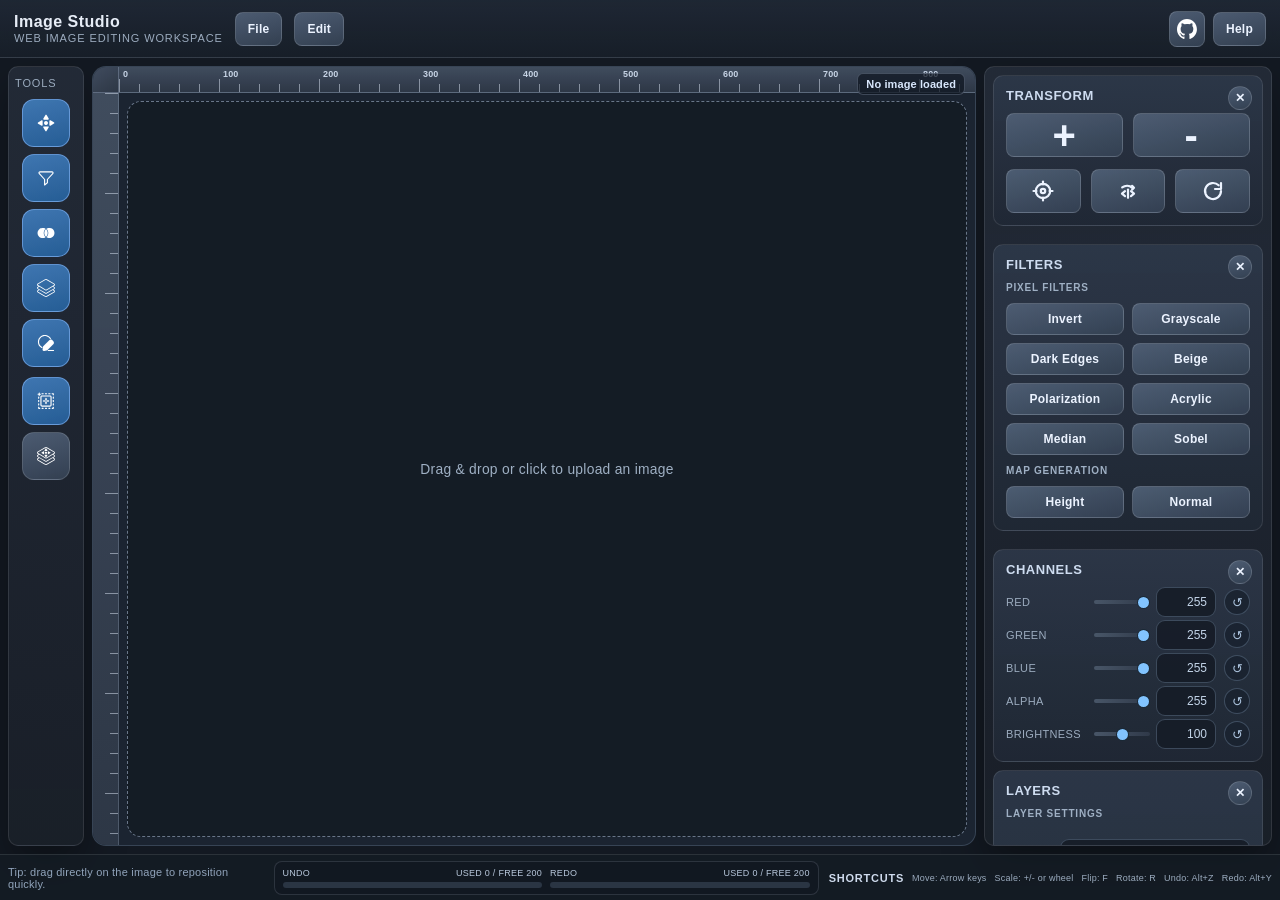
==== commit 7162e61c: "Nice big update again hehe" ====
--- a/index.html
+++ b/index.html
@@ -79,60 +79,34 @@
           <div id="menu-buttons-group">
             <!-- Transform/controls tab button (icon-only). -->
             <button id="menu-btn" class="menu-button" aria-label="Transform" title="Transform">
-              <svg class="tool-tab-icon" viewBox="0 0 24 24" aria-hidden="true">
-                <path d="M12 3v4"></path>
-                <path d="M12 17v4"></path>
-                <path d="M3 12h4"></path>
-                <path d="M17 12h4"></path>
-                <path d="M8 8l8 8"></path>
-                <path d="M16 8l-8 8"></path>
-                <circle cx="12" cy="12" r="3.2"></circle>
-              </svg>
+              <img class="tool-tab-icon-image" src="public/img/transform.svg" alt="" aria-hidden="true">
             </button>
 
             <!-- Filters tab button (funnel icon). -->
             <button id="menu-btn-2" class="menu-button" aria-label="Filters" title="Filters">
-              <svg class="tool-tab-icon" viewBox="0 0 24 24" aria-hidden="true">
-                <path d="M3 5h18l-7 8v5l-4 1v-6z"></path>
-              </svg>
+              <img class="tool-tab-icon-image" src="public/img/filter.svg" alt="" aria-hidden="true">
             </button>
 
             <!-- Channels tab button (RGB circles icon). -->
             <button id="menu-btn-3" class="menu-button" aria-label="Channels" title="Channels">
-              <svg class="tool-tab-icon" viewBox="0 0 24 24" aria-hidden="true">
-                <circle cx="8" cy="12" r="4.5"></circle>
-                <circle cx="12" cy="12" r="4.5"></circle>
-                <circle cx="16" cy="12" r="4.5"></circle>
-              </svg>
+              <img class="tool-tab-icon-image" src="public/img/channels.svg" alt="" aria-hidden="true">
             </button>
 
             <!-- Layers tab button (stacked sheets icon). -->
             <button id="menu-btn-4" class="menu-button" aria-label="Layers" title="Layers">
-              <svg class="tool-tab-icon" viewBox="0 0 24 24" aria-hidden="true">
-                <path d="M6 7.5h12l-2 3H4z"></path>
-                <path d="M7 11.5h12l-2 3H5z"></path>
-                <path d="M8 15.5h12l-2 3H6z"></path>
-              </svg>
+              <img class="tool-tab-icon-image" src="public/img/layers.svg" alt="" aria-hidden="true">
+            </button>
+            <button id="menu-btn-5" class="menu-button" aria-label="Annotate" title="Annotate">
+              <img class="tool-tab-icon-image" src="public/img/annotate.svg" alt="" aria-hidden="true">
             </button>
           </div>
 
           <div id="grab-tools-group">
             <button id="canvas-grab-btn" class="layer-mode-btn is-active" title="Canvas Grab Tool (Default)" aria-label="Canvas grab tool">
-              <svg class="tool-tab-icon" viewBox="0 0 24 24" aria-hidden="true">
-                <path d="M12 4v16"></path>
-                <path d="M4 12h16"></path>
-                <path d="m8 8 4-4 4 4"></path>
-                <path d="m8 16 4 4 4-4"></path>
-              </svg>
+              <img class="tool-tab-icon-image" src="public/img/Canvas-grab.svg" alt="" aria-hidden="true">
             </button>
             <button id="layer-grab-btn" class="layer-mode-btn" title="Layer Grab Tool" aria-label="Layer grab tool">
-              <svg class="tool-tab-icon" viewBox="0 0 24 24" aria-hidden="true">
-                <rect x="5" y="7" width="10" height="10" rx="2"></rect>
-                <path d="M9 3v4"></path>
-                <path d="M9 17v4"></path>
-                <path d="M3 11h4"></path>
-                <path d="M15 11h4"></path>
-              </svg>
+              <img class="tool-tab-icon-image" src="public/img/Layer-grab.svg" alt="" aria-hidden="true">
             </button>
           </div>
         </aside>
@@ -155,6 +129,7 @@
 
             <!-- Rendered image preview manipulated by transform/filter controls. -->
             <img id="preview" src="" alt="Image preview" style="display:none;">
+            <canvas id="annotation-overlay" aria-hidden="true"></canvas>
           </div>
         </section>
 
@@ -356,6 +331,32 @@
               <p id="layer-status" class="layer-status">Top layer inactive</p>
             </div>
           </div>
+
+          <div id="side-menu-5" style="display:flex;">
+            <button id="close-menu-5-btn" title="Hide annotation tools">✕</button>
+            <h3>Annotate</h3>
+            <div id="annotation-buttons">
+              <a class="section-label">Tool</a>
+              <div id="annotation-tool-buttons">
+                <button id="annotation-tool-pen-btn" class="annotation-tool-btn is-active">Pen</button>
+                <button id="annotation-tool-pencil-btn" class="annotation-tool-btn">Pencil</button>
+                <button id="annotation-tool-brush-btn" class="annotation-tool-btn">Brush</button>
+                <button id="annotation-tool-line-btn" class="annotation-tool-btn">Line</button>
+              </div>
+
+              <a class="section-label">Style</a>
+              <div class="slider-container">
+                <label for="annotation-size-slider">Size</label>
+                <input id="annotation-size-slider" type="range" min="1" max="80" value="6">
+                <input id="annotation-size-value" class="channel-value-input" type="number" min="1" max="80" step="1" value="6" inputmode="numeric" aria-label="Annotation size">
+                <button id="annotation-size-reset-btn" class="channel-reset-btn" title="Reset annotation size" aria-label="Reset annotation size">&#x21BA;</button>
+              </div>
+              <div class="annotation-color-row">
+                <label for="annotation-color-input">Color</label>
+                <input id="annotation-color-input" type="color" value="#ff3b3b" aria-label="Annotation color">
+              </div>
+            </div>
+          </div>
         </aside>
       </main>
 
--- a/public/styles.css
+++ b/public/styles.css
@@ -367,6 +367,18 @@
   touch-action: none;
 }
 
+/* Styles for `#annotation-overlay`. */
+#annotation-overlay {
+  display: none;
+  position: absolute;
+  top: 50%;
+  left: 50%;
+  transform: translate(-50%, -50%);
+  z-index: 12;
+  pointer-events: none;
+  touch-action: none;
+}
+
 /* Styles for `.inspector`. */
 .inspector {
   padding: 10px;
@@ -408,7 +420,8 @@
 #side-menu,
 #side-menu-2,
 #side-menu-3,
-#side-menu-4 {
+#side-menu-4,
+#side-menu-5 {
   position: relative;
   width: 100%;
   border: 1px solid var(--line-soft);
@@ -434,7 +447,8 @@
 #side-menu h3,
 #side-menu-2 h3,
 #side-menu-3 h3,
-#side-menu-4 h3 {
+#side-menu-4 h3,
+#side-menu-5 h3 {
   margin: 0;
   font-size: 13px;
   letter-spacing: 0.04em;
@@ -464,6 +478,7 @@
 #menu-btn-2,
 #menu-btn-3,
 #menu-btn-4,
+#menu-btn-5,
 #show-btn,
 #ai-btn,
 #close-help-btn,
@@ -471,6 +486,7 @@
 #close-menu-2-btn,
 #close-menu-3-btn,
 #close-menu-4-btn,
+#close-menu-5-btn,
 #close-ai-btn,
 #enlarge-btn,
 #shrink-btn,
@@ -489,6 +505,7 @@
 .edit-menu-item,
 #filter-buttons button,
 #transform-button button,
+#annotation-tool-buttons button,
 #layer-action-buttons button,
 .layer-mode-btn {
   border: 1px solid rgba(255, 255, 255, 0.14);
@@ -587,7 +604,8 @@
 #menu-btn,
 #menu-btn-2,
 #menu-btn-3,
-#menu-btn-4 {
+#menu-btn-4,
+#menu-btn-5 {
   width: 48px;
   height: 48px;
   padding: 0;
@@ -612,6 +630,15 @@
   stroke-linejoin: round;
 }
 
+/* Styles for `.tool-tab-icon-image`. */
+.tool-tab-icon-image {
+  width: 18px;
+  height: 18px;
+  display: block;
+  object-fit: contain;
+  filter: brightness(0) invert(1);
+}
+
 /* Styles for `.tool-tab-label`. */
 .tool-tab-label {
   line-height: 1;
@@ -621,7 +648,8 @@
 #menu-btn.is-open,
 #menu-btn-2.is-open,
 #menu-btn-3.is-open,
-#menu-btn-4.is-open {
+#menu-btn-4.is-open,
+#menu-btn-5.is-open {
   border-color: var(--line-strong);
   background: linear-gradient(165deg, rgba(65, 123, 184, 0.95), rgba(38, 94, 151, 0.98));
 }
@@ -634,6 +662,7 @@
 #menu-btn-2:hover,
 #menu-btn-3:hover,
 #menu-btn-4:hover,
+#menu-btn-5:hover,
 #show-btn:hover,
 #enlarge-btn:hover,
 #shrink-btn:hover,
@@ -650,6 +679,7 @@
 .edit-menu-item:hover,
 #filter-buttons button:hover,
 #transform-button button:hover,
+#annotation-tool-buttons button:hover,
 #layer-action-buttons button:hover,
 .layer-mode-btn:hover {
   border-color: var(--line-strong);
@@ -668,6 +698,7 @@
 #close-menu-2-btn,
 #close-menu-3-btn,
 #close-menu-4-btn,
+#close-menu-5-btn,
 #close-ai-btn {
   width: 24px;
   height: 24px;
@@ -680,7 +711,8 @@
 #close-menu-btn,
 #close-menu-2-btn,
 #close-menu-3-btn,
-#close-menu-4-btn {
+#close-menu-4-btn,
+#close-menu-5-btn {
   position: absolute;
   top: 10px;
   right: 10px;
@@ -949,6 +981,81 @@
   display: grid;
   gap: 8px;
   min-height: 390px;
+}
+
+/* Styles for `#annotation-buttons`. */
+#annotation-buttons {
+  display: grid;
+  gap: 9px;
+  min-width: 0;
+}
+
+/* Styles for `#annotation-tool-buttons`. */
+#annotation-tool-buttons {
+  display: grid;
+  grid-template-columns: repeat(2, minmax(0, 1fr));
+  gap: 8px;
+  min-width: 0;
+}
+
+/* Styles for `#annotation-buttons .slider-container`. */
+#annotation-buttons .slider-container {
+  grid-template-columns: 60px minmax(0, 1fr) 52px 24px;
+  gap: 6px;
+}
+
+/* Styles for `#annotation-tool-buttons button`. */
+#annotation-tool-buttons button {
+  min-width: 0;
+}
+
+/* Styles for `.annotation-tool-btn.is-active`. */
+.annotation-tool-btn.is-active {
+  border-color: var(--line-strong);
+  background: linear-gradient(165deg, rgba(65, 123, 184, 0.95), rgba(38, 94, 151, 0.98));
+}
+
+/* Styles for `.annotation-color-row`. */
+.annotation-color-row {
+  display: grid;
+  grid-template-columns: 78px 1fr;
+  align-items: center;
+  gap: 8px;
+  min-width: 0;
+}
+
+/* Styles for `.annotation-color-row label`. */
+.annotation-color-row label {
+  color: var(--text-muted);
+  font-size: 11px;
+  text-transform: uppercase;
+  letter-spacing: 0.03em;
+}
+
+/* Styles for `#annotation-color-input`. */
+#annotation-color-input {
+  appearance: none;
+  box-sizing: border-box;
+  width: 100%;
+  min-width: 0;
+  min-height: 30px;
+  border: 1px solid rgba(108, 129, 153, 0.45);
+  border-radius: 9px;
+  background: rgba(22, 29, 40, 0.92);
+  cursor: pointer;
+  padding: 2px;
+}
+
+/* Styles for `#annotation-color-input::-webkit-color-swatch`. */
+#annotation-color-input::-webkit-color-swatch {
+  border: none;
+  border-radius: 6px;
+}
+
+/* Styles for `#annotation-color-input::-moz-color-swatch`. */
+#annotation-color-input::-moz-color-swatch {
+  border: none;
+  border-radius: 6px;
 }
 
 /* Styles for `.layer-settings-row`. */
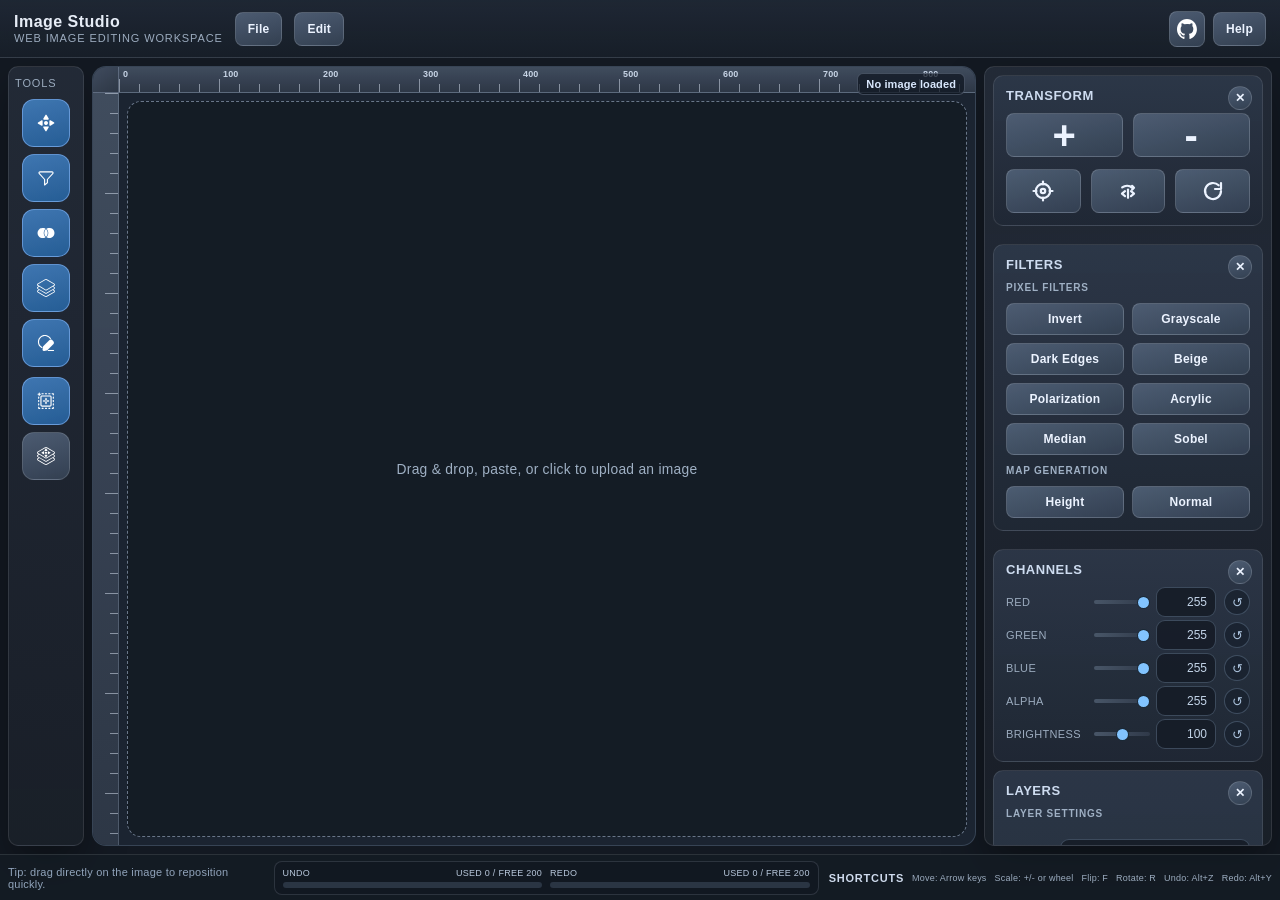
==== commit 3b94c78a: "Paste from clipboard" ====
--- a/index.html
+++ b/index.html
@@ -124,8 +124,8 @@
             <!-- Current zoom/scale text readout. -->
             <div id="scale-readout" class="scale-readout">No image loaded</div>
 
-            <!-- Upload target: handles click-to-open and drag/drop. -->
-            <div id="drop-area">Drag &amp; drop or click to upload an image</div>
+            <!-- Upload target: handles click-to-open, drag/drop, and paste. -->
+            <div id="drop-area">Drag &amp; drop, paste, or click to upload an image</div>
 
             <!-- Rendered image preview manipulated by transform/filter controls. -->
             <img id="preview" src="" alt="Image preview" style="display:none;">
@@ -410,7 +410,7 @@
       <section class="help-section">
         <h4>Controls</h4>
         <ul class="help-list">
-          <li><strong>Upload:</strong> Drag and drop an image into the workspace or click to browse.</li>
+          <li><strong>Upload:</strong> Drag and drop, paste, or click to browse for an image.</li>
           <li><strong>Move:</strong> Drag the image or use arrow keys to reposition.</li>
           <li><strong>Zoom:</strong> Use <code>+</code>/<code>-</code> buttons, keyboard keys, or mouse wheel.</li>
           <li><strong>Flip:</strong> Press <code>F</code> or use the Flip control.</li>
